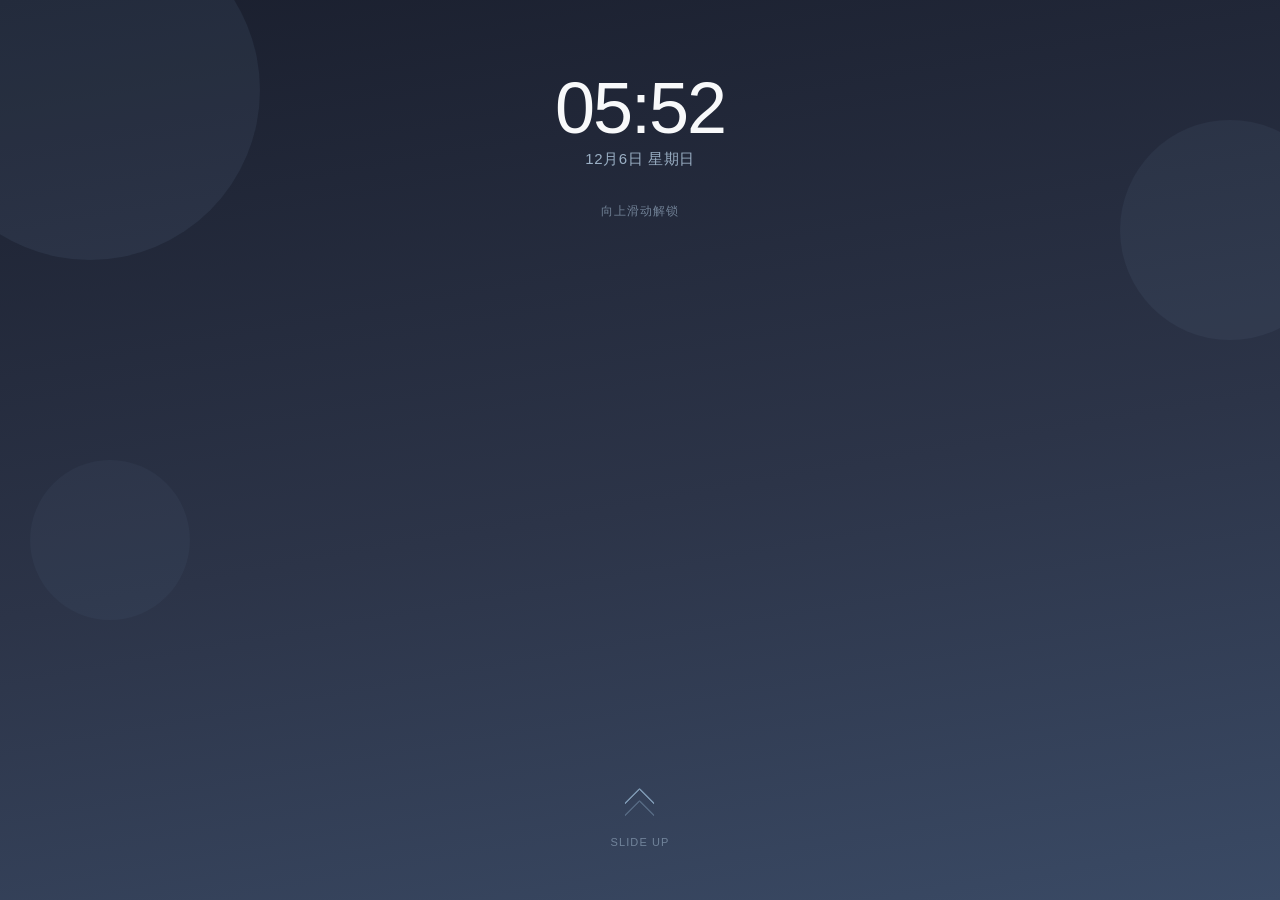
==== index.html @ fada050f "Add files via upload" ====
<!DOCTYPE html>
<html lang="zh-CN">
<head>
<meta charset="UTF-8">
<meta name="viewport" content="width=device-width, initial-scale=1.0, maximum-scale=1.0, user-scalable=no">
<title>HALO·九</title>
<link rel="stylesheet" href="style-main.css">
<link rel="stylesheet" href="style-modal.css">
<link rel="stylesheet" href="style-page2.css">
<link rel="stylesheet" href="settings.css">
<link rel="stylesheet" href="liao-base.css">
<link rel="stylesheet" href="liao-chat.css">
<link rel="stylesheet" href="liao-rolelib.css">
<link rel="stylesheet" href="liao-myhome.css">
<link rel="stylesheet" href="liao-suiyan.css">
<link rel="stylesheet" href="liao-settings.css">
<link rel="stylesheet" href="liao-special.css">
<link rel="stylesheet" href="lockscreen.css">
<link rel="stylesheet" href="worldbook.css">
<link rel="stylesheet" href="garden.css">
</head>
<body>

<!-- 片段挂载点 -->
<div id="partial-lockscreen"></div>
<div id="partial-main-ui"></div>
<div id="partial-home-modals"></div>
<div id="partial-settings-app"></div>
<div id="partial-liao-app"></div>
<div id="partial-liao-chat"></div>
<div id="partial-liao-modals"></div>
<div id="partial-worldbook"></div>
<div id="partial-garden-app"></div>   <!-- 加上这行 -->

<script>
(function () {
  const partials = [
    { id: 'partial-lockscreen',    file: 'lockscreen.html' },
    { id: 'partial-main-ui',       file: 'main-ui.html' },
    { id: 'partial-home-modals',   file: 'home-modals.html' },
    { id: 'partial-settings-app',  file: 'settings-app.html' },
    { id: 'partial-liao-app',      file: 'liao-app.html' },
    { id: 'partial-liao-chat',     file: 'liao-chat.html' },
    { id: 'partial-liao-modals',   file: 'liao-modals.html' },
    { id: 'partial-worldbook', file: 'worldbook.html' },
    { id: 'partial-garden-app', file: 'garden.html' },
  ];

  async function loadAll() {
    for (const p of partials) {
      const res  = await fetch(p.file);
      const html = await res.text();
      document.getElementById(p.id).innerHTML = html;
    }
    initScripts();
  }

  function loadScript(src) {
    return new Promise((resolve, reject) => {
      const s = document.createElement('script');
      s.src = src;
      s.onload  = resolve;
      s.onerror = reject;
      document.body.appendChild(s);
    });
  }

  async function initScripts() {
    await loadScript('app.js');
    await loadScript('settings.js');
    await loadScript('liao-core.js');
    await loadScript('liao-rolelib.js');
    await loadScript('liao-myhome.js');
    await loadScript('liao-suiyan.js');
    await loadScript('liao-chat.js');
    await loadScript('liao-special.js');
    await loadScript('liao-persona.js');
    await loadScript('liao-favorites.js');
    await loadScript('lockscreen.js');
    await loadScript('worldbook.js');
    await loadScript('garden.js');
    initPrivacySettings();
  }

  function initPrivacySettings() {
    const gotoPrivacy = document.getElementById('goto-privacy');
    if (gotoPrivacy) {
      gotoPrivacy.addEventListener('click', function () {
        document.getElementById('settings-root').style.display = 'none';
        document.getElementById('settings-privacy').style.display = 'flex';
      });
    }
    const privacyBack = document.querySelector('#settings-privacy .settings-back-btn');
    if (privacyBack) {
      privacyBack.addEventListener('click', function () {
        document.getElementById('settings-privacy').style.display = 'none';
        document.getElementById('settings-root').style.display = 'flex';
      });
    }
    const pinSaveBtn = document.getElementById('privacy-pin-save-btn');
    if (pinSaveBtn) {
      pinSaveBtn.addEventListener('click', function () {
        const msgEl   = document.getElementById('privacy-pin-msg');
        const oldVal  = document.getElementById('privacy-old-pin').value;
        const newVal  = document.getElementById('privacy-new-pin').value;
        const confVal = document.getElementById('privacy-confirm-pin').value;
        msgEl.style.color = '#e07a7a';
        if (!oldVal || !newVal || !confVal) { msgEl.textContent = '请填写全部字段'; return; }
        if (!/^\d{6}$/.test(newVal)) { msgEl.textContent = '新密码必须为6位数字'; return; }
        if (newVal !== confVal) { msgEl.textContent = '两次输入的新密码不一致'; return; }
        if (!window.LockScreen) { msgEl.textContent = '锁屏模块未加载'; return; }
        const ok = window.LockScreen.changePin(oldVal, newVal);
        if (!ok) { msgEl.textContent = '当前密码错误'; return; }
        msgEl.style.color = '#5aaa7a';
        msgEl.textContent = '密码已更新';
        document.getElementById('privacy-old-pin').value    = '';
        document.getElementById('privacy-new-pin').value    = '';
        document.getElementById('privacy-confirm-pin').value = '';
        setTimeout(() => { msgEl.textContent = ''; }, 2000);
      });
    }
  }

  loadAll().catch(err => { console.error('[Partial Loader] 加载失败：', err); });
})();
</script>
</body>
</html>
---- style-main.css ----
/* ============================================================
   CSS 变量 & 全局重置
   ============================================================ */
:root {
  --primary:    #99C8ED;
  --dark-bg:    #1a1f2e;
  --bg:         #F5F5F0;
  --bg2:        #F8F9FA;
  --light-blue: #B3D8F4;
  --mid-blue:   #7a9abf;
  --text-dark:  #2c3448;
  --text-mid:   #5a6a80;
  --text-light: #9aafc4;
  --radius-cap: 999px;
  --radius-card:18px;
  --shadow:     0 4px 18px rgba(100,140,190,0.13);
  --glass:      rgba(248,249,250,0.65);
  --status-bar-height: 22px;
}

* {
  box-sizing: border-box;
  margin: 0;
  padding: 0;
  -webkit-tap-highlight-color: transparent;
}

html, body {
  font-family: 'PingFang SC', 'Hiragino Sans GB', 'Microsoft YaHei', sans-serif;
  background: var(--bg);
  background-attachment: fixed;
  background-size: cover;
  background-position: center;
  overflow: hidden;
  height: 100dvh;
  width: 100vw;
  touch-action: pan-y;
  /* 已删除 padding-top，状态栏改为普通流布局 */
}

/* ============================================================
   顶部状态栏
   ============================================================ */
#status-bar {
  position: relative;
  width: 100%;
  height: var(--status-bar-height);
  display: flex;
  align-items: center;
  justify-content: space-between;
  padding: 0 12px;
  z-index: 200;
  pointer-events: none;
  overflow: hidden;
  flex-shrink: 0;
}

#status-time {
  font-size: 12px;
  font-weight: 600;
  color: var(--text-dark);
  letter-spacing: .03em;
  opacity: 0.70;
  line-height: 1;
}

#status-watermark {
  font-size: 9px;
  font-weight: 500;
  color: var(--text-mid);
  letter-spacing: .14em;
  opacity: 0.22;
  font-family: 'SF Mono', 'Menlo', 'Consolas', monospace;
  line-height: 1;
}

/* ============================================================
   全屏竖向容器（状态栏 + 页面内容）
   ============================================================ */
#screen-wrap {
  display: flex;
  flex-direction: column;
  width: 100vw;
  height: 100dvh;
  overflow: hidden;
}


/* ============================================================
   横滑页面容器
   ============================================================ */
#pages-wrap {
  display: flex;
  width: 200vw;
  /* 高度减去状态栏高度，保证不超出视口 */
  height: calc(100dvh - var(--status-bar-height));
  transition: transform 0.38s cubic-bezier(.4,0,.2,1);
  will-change: transform;
}

.page {
  width: 100vw;
  height: 100%;
  flex-shrink: 0;
  overflow-y: auto;
  overflow-x: hidden;
  padding-bottom: 110px;
  display: flex;
  flex-direction: column;
}

/* ============================================================
   分页指示器
   ============================================================ */
#page-dots {
  position: fixed;
  bottom: 96px;
  left: 50%;
  transform: translateX(-50%);
  display: flex;
  gap: 6px;
  z-index: 100;
  pointer-events: auto;
}

.dot {
  width: 6px;
  height: 6px;
  border-radius: 50%;
  background: var(--mid-blue);
  opacity: 0.32;
  transition: opacity .3s, width .3s;
  cursor: pointer;
}

.dot.active {
  opacity: 1;
  width: 16px;
  border-radius: var(--radius-cap);
  background: var(--primary);
}

/* ============================================================
   底部 Dock
   ============================================================ */
#dock {
  position: fixed;
  bottom: 16px;
  left: 50%;
  transform: translateX(-50%);
  width: calc(100vw - 40px);
  max-width: 380px;
  background: rgba(255,255,255,0.84);
  -webkit-backdrop-filter: blur(18px);
  backdrop-filter: blur(18px);
  border-radius: 22px;
  box-shadow: 0 4px 22px rgba(100,150,200,0.16);
  border: 1.5px solid rgba(153,200,237,0.26);
  padding: 10px 18px;
  display: flex;
  justify-content: space-around;
  align-items: center;
  z-index: 99;
}

#dock .app-item .app-icon {
  width: 40px;
  height: 40px;
  border-radius: 11px;
}

#dock .app-item .app-name {
  font-size: 9px;
}

/* ============================================================
   主屏内容布局
   ============================================================ */
#page1-inner {
  display: flex;
  flex-direction: column;
  gap: 0;
  padding: 10px 14px 0;
  flex: 1;
  margin-top: 6px;
}

#mid-row {
  display: flex;
  gap: 13px;
  align-items: flex-start;
}

#left-col {
  display: flex;
  flex-direction: column;
  gap: 0;
  flex: 1.15;
}

#right-col {
  display: flex;
  flex-direction: column;
  gap: 0;
  flex: 1;
}

/* ============================================================
   日期+倒计时胶囊（独立组件）
   ============================================================ */
#date-capsule {
  background: #fff;
  border-radius: var(--radius-card);
  box-shadow: var(--shadow);
  display: flex;
  overflow: hidden;
  min-height: 114px;
  border: 1.5px solid rgba(153,200,237,0.18);
  margin-bottom: 14px;
}

#date-left {
  flex: 1;
  background: linear-gradient(145deg,#dbeeff 0%,#edf5fb 100%);
  padding: 14px 11px;
  display: flex;
  flex-direction: column;
  justify-content: center;
}

#date-year-month {
  font-size: 9.5px;
  color: var(--mid-blue);
  letter-spacing: .04em;
  font-weight: 500;
}

#date-day {
  font-size: 36px;
  font-weight: 700;
  color: var(--dark-bg);
  line-height: 1.05;
  letter-spacing: -1px;
}

#date-lunar {
  font-size: 9px;
  color: var(--text-mid);
  margin-top: 3px;
  letter-spacing: .02em;
}

.cd-divider {
  width: 1px;
  background: rgba(153,200,237,0.22);
  margin: 10px 0;
  flex-shrink: 0;
}

#countdown-right {
  flex: 1;
  background: var(--bg);
  padding: 14px 11px;
  display: flex;
  flex-direction: column;
  justify-content: center;
  cursor: pointer;
  user-select: none;
  -webkit-user-select: none;
}

#countdown-right:active {
  background: #eaf4fc;
}

#cd-label {
  font-size: 9px;
  color: var(--text-light);
  white-space: nowrap;
  overflow: hidden;
  text-overflow: ellipsis;
  margin-bottom: 3px;
}

#cd-number {
  font-size: 32px;
  font-weight: 700;
  color: var(--primary);
  line-height: 1;
  letter-spacing: -1px;
}

#cd-unit {
  font-size: 9px;
  color: var(--text-light);
  margin-top: 3px;
}

/* ============================================================
   消息观赏组件（独立）
   ============================================================ */
#msg-widget {
  background: var(--glass);
  -webkit-backdrop-filter: blur(14px);
  backdrop-filter: blur(14px);
  border-radius: var(--radius-card);
  box-shadow: var(--shadow);
  border: 1.5px solid rgba(153,200,237,0.22);
  padding: 13px 12px 15px;
  display: flex;
  flex-direction: column;
  gap: 10px;
  min-height: 110px;
  justify-content: center;
  margin-bottom: 14px;
}

.msg-row {
  display: flex;
  align-items: flex-start;
  gap: 7px;
}

.msg-avatar {
  width: 28px;
  height: 28px;
  border-radius: 50%;
  object-fit: cover;
  flex-shrink: 0;
  background: var(--light-blue);
  cursor: pointer;
  border: 1.5px solid rgba(153,200,237,0.3);
  display: block;
}

.msg-bubbles {
  display: flex;
  flex-direction: column;
  gap: 4px;
  flex: 1;
  min-width: 0;
}

.msg-bubble {
  background: #fff;
  border-radius: 4px 12px 12px 12px;
  padding: 6px 10px;
  font-size: 11px;
  color: var(--text-dark);
  line-height: 1.5;
  display: inline-block;
  max-width: 100%;
  box-shadow: 0 1px 4px rgba(100,140,180,0.10);
  word-break: break-all;
}

/* ============================================================
   用户卡片（独立组件）
   ============================================================ */
#user-card {
  background: #fff;
  border-radius: var(--radius-card);
  box-shadow: var(--shadow);
  padding: 14px 13px 12px;
  display: flex;
  align-items: center;
  gap: 11px;
  border: 1.5px solid rgba(153,200,237,0.15);
  margin-bottom: 13px;
}

#user-avatar {
  width: 44px;
  height: 44px;
  border-radius: 50%;
  object-fit: cover;
  border: 2px solid var(--light-blue);
  cursor: pointer;
  flex-shrink: 0;
  background: #d6e8f7;
  display: block;
}

#user-sig {
  font-size: 11.5px;
  color: var(--text-mid);
  cursor: pointer;
  line-height: 1.5;
  flex: 1;
  word-break: break-all;
  min-height: 18px;
}

#user-sig:empty::before {
  content: "点击编辑签名…";
  color: var(--text-light);
  font-style: italic;
}

/* ============================================================
   App 通用样式
   ============================================================ */
.app-item {
  display: flex;
  flex-direction: column;
  align-items: center;
  gap: 5px;
  cursor: pointer;
  user-select: none;
  -webkit-user-select: none;
}

.app-icon {
  width: 46px;
  height: 46px;
  border-radius: 13px;
  object-fit: cover;
  background: var(--light-blue);
  box-shadow: 0 2px 8px rgba(100,150,200,0.13);
  display: block;
  flex-shrink: 0;
}

.app-name {
  font-size: 10px;
  color: var(--text-mid);
  text-align: center;
  line-height: 1.3;
  max-width: 54px;
  overflow: hidden;
  text-overflow: ellipsis;
  white-space: nowrap;
}

/* ---- 4个App 网格（独立组件） ---- */
#four-apps {
  border-radius: var(--radius-card);
  padding: 12px 6px 10px;
  display: grid;
  grid-template-columns: 1fr 1fr;
  gap: 12px 8px;
}

/* ---- 两个App 行（独立组件） ---- */
#two-apps {
  display: flex;
  gap: 12px;
  justify-content: center;
  margin-bottom: 13px;
}

/* ============================================================
   图片轮播（独立组件）
   ============================================================ */
#carousel-widget {
  border-radius: var(--radius-card);
  overflow: hidden;
  background: #d6e8f7;
  box-shadow: var(--shadow);
  cursor: pointer;
  position: relative;
  border: 1.5px solid rgba(153,200,237,0.18);
  min-height: 92px;
  margin-bottom: 13px;
}

#carousel-img {
  width: 100%;
  height: 100%;
  object-fit: cover;
  display: block;
  transition: opacity .5s ease;
  position: absolute;
  inset: 0;
}

#carousel-placeholder {
  position: absolute;
  inset: 0;
  display: flex;
  align-items: center;
  justify-content: center;
  flex-direction: column;
  gap: 5px;
  color: var(--mid-blue);
  font-size: 10.5px;
  text-align: center;
  pointer-events: none;
}

#carousel-placeholder .plus-icon {
  font-size: 24px;
  opacity: 0.45;
  font-weight: 200;
}

/* ============================================================
   文字条组件（独立）
   ============================================================ */
#text-bars {
  display: flex;
  flex-direction: column;
  gap: 8px;
}

.text-bar {
  position: relative;
  background: rgba(179,216,244,0.13);
  border: 1px solid rgba(153,200,237,0.28);
  border-radius: var(--radius-cap);
  padding: 7px 14px;
  cursor: pointer;
  min-height: 30px;
  display: flex;
  align-items: center;
  transition: background .18s, border-color .18s;
  -webkit-backdrop-filter: blur(6px);
  backdrop-filter: blur(6px);
}

.text-bar:active {
  background: rgba(153,200,237,0.22);
}

.text-bar-offset {
  margin-left: 10px;
  margin-right: -10px;
}

.text-bar-content {
  font-size: 11px;
  color: rgba(44,52,72,0.72);
  letter-spacing: 0.03em;
  white-space: nowrap;
  overflow: hidden;
  text-overflow: ellipsis;
  max-width: 100%;
  line-height: 1.4;
  font-style: italic;
}

.text-bar-placeholder {
  font-size: 10.5px;
  color: rgba(122,154,191,0.55);
  font-style: italic;
  letter-spacing: 0.02em;
  pointer-events: none;
  position: absolute;
  left: 14px;
}
---- style-modal.css ----
/* ============================================================
   弹窗遮罩
   ============================================================ */
.modal-mask {
  position: fixed;
  inset: 0;
  background: rgba(26,31,46,0.36);
  -webkit-backdrop-filter: blur(4px);
  backdrop-filter: blur(4px);
  z-index: 300;
  display: none;
  align-items: flex-end;
  justify-content: center;
}

.modal-mask.show {
  display: flex;
}

/* 在设置层（z-index:400）内使用的弹窗，需高于设置层 */
#wallpaper-url-modal,
#icon-replace-modal {
  z-index: 500;
}

/* ============================================================
   弹窗主体
   ============================================================ */
.modal-box {
  background: #fff;
  border-radius: 22px 22px 0 0;
  width: 100%;
  max-width: 480px;
  padding: 24px 20px 48px;
  max-height: 82dvh;
  overflow-y: auto;
  -webkit-overflow-scrolling: touch;
}

.modal-title {
  font-size: 15px;
  font-weight: 600;
  color: var(--dark-bg);
  margin-bottom: 16px;
}

.modal-hint {
  font-size: 11px;
  color: var(--text-light);
  margin-bottom: 9px;
}

/* ============================================================
   弹窗表单元素
   ============================================================ */
.modal-input {
  width: 100%;
  border: 1.5px solid var(--light-blue);
  border-radius: 11px;
  padding: 9px 12px;
  font-size: 13px;
  color: var(--text-dark);
  background: var(--bg2);
  outline: none;
  resize: vertical;
  font-family: inherit;
  margin-bottom: 10px;
  transition: border-color .2s;
  -webkit-appearance: none;
  appearance: none;
}

.modal-input:focus {
  border-color: var(--primary);
}

/* ============================================================
   弹窗按钮
   ============================================================ */
.modal-btn {
  background: var(--primary);
  color: #fff;
  border: none;
  border-radius: var(--radius-cap);
  padding: 10px 26px;
  font-size: 13px;
  cursor: pointer;
  font-family: inherit;
  font-weight: 500;
  transition: opacity .18s;
  -webkit-appearance: none;
}

.modal-btn:active {
  opacity: 0.76;
}

.modal-btn-ghost {
  background: var(--bg2);
  color: var(--text-mid);
  border: 1.5px solid var(--light-blue);
  border-radius: var(--radius-cap);
  padding: 9px 18px;
  font-size: 13px;
  cursor: pointer;
  font-family: inherit;
  -webkit-appearance: none;
}

.btn-row {
  display: flex;
  align-items: center;
  flex-wrap: wrap;
  gap: 8px;
  margin-top: 8px;
}

/* ============================================================
   倒计时条目
   ============================================================ */
.cd-item {
  display: flex;
  align-items: center;
  gap: 10px;
  background: var(--bg2);
  border-radius: 11px;
  padding: 11px 13px;
  margin-bottom: 9px;
}

.cd-item-info {
  flex: 1;
}

.cd-item-title {
  font-weight: 600;
  font-size: 12.5px;
  color: var(--text-dark);
}

.cd-item-sub {
  color: var(--text-light);
  font-size: 10.5px;
  margin-top: 2px;
}

.cd-del-btn {
  background: #ffe0e0;
  color: #e05c5c;
  border: none;
  border-radius: 8px;
  padding: 4px 10px;
  font-size: 10.5px;
  cursor: pointer;
  font-family: inherit;
}

.add-cd-section {
  background: var(--bg2);
  border-radius: 13px;
  padding: 14px 13px 12px;
  margin-top: 8px;
}

.add-cd-title {
  font-size: 12px;
  font-weight: 600;
  color: var(--text-dark);
  margin-bottom: 8px;
}

.add-cd-section label {
  font-size: 11px;
  color: var(--text-mid);
  display: block;
  margin-bottom: 4px;
  margin-top: 9px;
}

.add-cd-section label:first-of-type {
  margin-top: 0;
}

/* ============================================================
   编辑 Tab
   ============================================================ */
.edit-tab-row {
  display: flex;
  gap: 7px;
  margin-bottom: 14px;
}

.edit-tab {
  flex: 1;
  background: var(--bg2);
  border-radius: 9px;
  padding: 7px 0;
  font-size: 12px;
  color: var(--text-mid);
  border: 1.5px solid transparent;
  cursor: pointer;
  font-family: inherit;
  transition: all .18s;
  text-align: center;
  -webkit-appearance: none;
}

.edit-tab.active {
  background: var(--primary);
  color: #fff;
  border-color: var(--primary);
}
---- style-page2.css ----
/* ============================================================
   第二页 — 韩系偶像风 v3
   只影响 #page2-inner 及其子元素
   ============================================================ */

#page2-inner {
  display: flex;
  flex-direction: column;
  padding: 14px 14px 0;
  gap: 0;
  min-height: 100%;
}

/* ---- section 通用间距（紧凑一点） ---- */
.p2-section {
  margin-bottom: 16px;
}

/* ============================================================
   模块一：用户主页卡
   ============================================================ */
.p2-section-uc {
  display: flex;
  justify-content: center;
}

.p2-user-card {
  position: relative;
  width: 72%;
  aspect-ratio: 5 / 4;
  border-radius: 20px;
  overflow: hidden;
  background: linear-gradient(145deg, #c8e4f8 0%, #dbeeff 55%, #eef6ff 100%);
  box-shadow: 0 8px 32px rgba(80,140,200,0.22), 0 2px 8px rgba(80,140,200,0.10);
  border: 1.5px solid rgba(153,200,237,0.30);
  cursor: pointer;
}

/* 背景图层 z-index:0 */
.p2-uc-bg {
  position: absolute;
  inset: 0;
  z-index: 0;
  background-size: cover;
  background-position: center;
  background-repeat: no-repeat;
  transition: opacity 0.4s;
}

/* 白色渐变蒙版 z-index:1，只压背景 */
.p2-uc-gradient {
  position: absolute;
  left: 0;
  right: 0;
  bottom: 0;
  height: 65%;
  z-index: 1;
  pointer-events: none;
  background: linear-gradient(
    to top,
    rgba(240,248,255,0.97) 0%,
    rgba(235,245,255,0.88) 30%,
    rgba(230,242,255,0.55) 60%,
    rgba(255,255,255,0.00) 100%
  );
}

/* 头像容器 z-index:3，在渐变上层，点击换头像 */
.p2-uc-avatar-wrap {
  position: absolute;
  top: 50%;
  left: 50%;
  transform: translate(-50%, -80%);
  z-index: 3;
  cursor: pointer;
}

.p2-uc-avatar {
  width: 52px;
  height: 52px;
  border-radius: 50%;
  object-fit: cover;
  border: 3px solid #fff;
  box-shadow: 0 3px 14px rgba(80,130,190,0.28);
  display: block;
  background: #d6e8f7;
}

/* 用户信息区 z-index:3 */
.p2-uc-info {
  position: absolute;
  left: 0;
  right: 0;
  bottom: 0;
  z-index: 3;
  padding: 0 0 12px;
  display: flex;
  flex-direction: column;
  align-items: center;
  gap: 3px;
  pointer-events: none;
}

/* 信息区内元素恢复可点击 */
.p2-uc-info * {
  pointer-events: auto;
}

/* 用户名 */
.p2-uc-name {
  font-size: 13px;
  font-weight: 700;
  color: #2c3448;
  letter-spacing: 0.03em;
  cursor: pointer;
  line-height: 1.3;
  text-align: center;
  padding: 2px 8px;
  border-radius: 6px;
  transition: background 0.15s;
}
.p2-uc-name:active {
  background: rgba(153,200,237,0.18);
}
/* 未填写时占位色 */
.p2-uc-name.p2-placeholder {
  color: #9aafc4;
  font-weight: 400;
  font-size: 11px;
}

/* 账户码 */
.p2-uc-uid {
  font-size: 10px;
  color: #8aa0b8;
  letter-spacing: 0.04em;
  cursor: pointer;
  text-align: center;
  padding: 1px 8px;
  border-radius: 6px;
  transition: background 0.15s;
  font-weight: 400;
}
.p2-uc-uid:active {
  background: rgba(153,200,237,0.18);
}
.p2-uc-uid.p2-placeholder {
  color: #b0c4d8;
}

/* 粉丝/获赞行 */
.p2-uc-stats {
  display: flex;
  align-items: center;
  gap: 0;
  margin-top: 2px;
}

.p2-uc-stat {
  display: flex;
  flex-direction: column;
  align-items: center;
  gap: 1px;
  padding: 3px 14px;
  cursor: pointer;
  border-radius: 8px;
  transition: background 0.15s;
}
.p2-uc-stat:active {
  background: rgba(153,200,237,0.18);
}

.p2-uc-stat-num {
  font-size: 13px;
  font-weight: 700;
  color: #2c3448;
  line-height: 1;
  letter-spacing: -0.02em;
}
.p2-uc-stat-num.p2-placeholder {
  color: #9aafc4;
  font-size: 11px;
  font-weight: 400;
}

.p2-uc-stat-label {
  font-size: 9px;
  color: #8aa0b8;
  font-weight: 400;
  letter-spacing: 0.03em;
}

/* 分隔线 */
.p2-uc-stat-divider {
  width: 1px;
  height: 20px;
  background: rgba(153,200,237,0.35);
  flex-shrink: 0;
}


/* ============================================================
   模块二：小卡横排（整体放大，与上下模块不相碰）
   ============================================================ */
.p2-section-cards {
  margin-bottom: 18px;
  margin-top: 2px;
}

.p2-cards-scroll {
  width: 100%;
  overflow-x: auto;
  -webkit-overflow-scrolling: touch;
  padding: 14px 6px 18px;
  scrollbar-width: none;
}
.p2-cards-scroll::-webkit-scrollbar { display: none; }

.p2-cards-widget {
  display: flex;
  flex-direction: row;
  align-items: center;
  justify-content: center;
  width: max-content;
  min-width: 100%;
  padding: 6px 14px;
  gap: 0;
}

/* 小卡尺寸放大：宽约23vw，最大88px */
.p2-card-item {
  position: relative;
  width: calc(23vw - 2px);
  max-width: 88px;
  aspect-ratio: 55 / 85;
  border-radius: 9px;
  overflow: hidden;
  background: #ddeef8;
  border: 1.5px solid rgba(153,200,237,0.32);
  box-shadow: 0 5px 16px rgba(80,130,190,0.18);
  cursor: pointer;
  display: flex;
  align-items: center;
  justify-content: center;
  flex-shrink: 0;
  transition: box-shadow 0.2s, transform 0.15s;
}

/* 四张小卡角度偏移，自然层叠 */
.p2-card-item:nth-child(1) {
  transform: rotate(-4deg) translateY(5px);
  z-index: 1;
  margin-right: -8px;
}
.p2-card-item:nth-child(2) {
  transform: rotate(5deg) translateY(-4px);
  z-index: 2;
  margin-right: -8px;
}
.p2-card-item:nth-child(3) {
  transform: rotate(-3.5deg) translateY(6px);
  z-index: 3;
  margin-right: -8px;
}
.p2-card-item:nth-child(4) {
  transform: rotate(4.5deg) translateY(-3px);
  z-index: 4;
}

.p2-card-item:active {
  box-shadow: 0 8px 24px rgba(80,130,190,0.32);
  z-index: 10;
  transform: scale(1.06) rotate(0deg) !important;
}

.p2-card-img {
  width: 100%;
  height: 100%;
  object-fit: cover;
  display: block;
  position: absolute;
  inset: 0;
}

/* src 空时隐藏 */
.p2-card-img[src=""],
.p2-card-img:not([src]) {
  display: none;
}

/* 空白占位（无加号，淡色背景即可） */
.p2-card-empty {
  width: 100%;
  height: 100%;
  position: absolute;
  inset: 0;
  background: linear-gradient(160deg, #ddeef8 0%, #c8e0f0 100%);
  z-index: 0;
}

/* 有图时隐藏空白占位 */
.p2-card-item:has(.p2-card-img[src]:not([src=""])) .p2-card-empty {
  display: none;
}

/* ============================================================
   模块三：专辑 + App
   ============================================================ */
.p2-bottom-row {
  display: flex;
  gap: 10px;
  align-items: center;
  /* 专辑左边框对齐第二模块最左边，整体不靠右不靠左 */
  justify-content: flex-start;
  padding-left: 6px;   /* 与 p2-cards-scroll padding-left 的 6px 对齐 */
}

/* 专辑外层（overflow visible 让CD溢出） */
.p2-album-outer {
  position: relative;
  flex-shrink: 0;
  /* 专辑100px宽，CD右1/3=26px溢出，总占126px */
  width: 126px;
  height: 100px;
  /* 向右偏移，使专辑中心落在卡片1-2重叠区正下方
     卡片1-2重叠区大约在距离左边 (卡片1宽 + 卡片2宽*0.5 - 重叠量) 处
     实测约在页面左侧 23vw 附近，这里用 margin-left 微调 */
  margin-left: calc(23vw - 56px);
  /* 限制：专辑左边不超过第二模块左边框（padding-left=6px之后起算0） */
  /* max 保证 margin-left 不为负 */
}

/* 专辑主体（100x100） */
.p2-album-widget {
  position: absolute;
  top: 0;
  left: 0;
  width: 100px;
  height: 100px;
  border-radius: 14px;
  overflow: hidden;
  background: linear-gradient(145deg, #1a1f2e 0%, #2c3a54 100%);
  box-shadow:
    0 4px 16px rgba(40,60,100,0.30),
    inset 0 0 0 1px rgba(153,200,237,0.14),
    3px 0 0 0 rgba(153,200,237,0.28);
  border: 1.5px solid rgba(153,200,237,0.18);
  z-index: 1;
  cursor: pointer;
}

.p2-album-bg {
  position: absolute;
  inset: 0;
  background-size: cover;
  background-position: center;
  background-repeat: no-repeat;
  z-index: 0;
  opacity: 0.60;
  transition: opacity 0.4s;
  pointer-events: none;
}

.p2-album-border {
  position: absolute;
  top: 8px;
  bottom: 8px;
  right: 0;
  width: 3px;
  background: linear-gradient(
    to bottom,
    transparent 0%,
    rgba(153,200,237,0.50) 28%,
    rgba(153,200,237,0.85) 50%,
    rgba(153,200,237,0.50) 72%,
    transparent 100%
  );
  z-index: 2;
  border-radius: 999px;
  pointer-events: none;
}

/* CD 定位：左2/3压专辑，右1/3伸出 */
.p2-cd-wrap {
  position: absolute;
  top: 11px;
  left: 48px;
  z-index: 3;
  width: 78px;
  height: 78px;
}

.p2-cd {
  position: relative;
  width: 78px;
  height: 78px;
  border-radius: 50%;
  animation: p2-cd-spin 9s linear infinite;
  cursor: pointer;
}

@keyframes p2-cd-spin {
  from { transform: rotate(0deg); }
  to   { transform: rotate(360deg); }
}

.p2-cd-ring {
  position: absolute;
  border-radius: 50%;
  top: 50%;
  left: 50%;
  transform: translate(-50%, -50%);
}

.p2-cd-r1 {
  width: 78px;
  height: 78px;
  background: conic-gradient(
    #c8d8e8 0deg, #f0f6fc 35deg, #a8c0d8 75deg,
    #e0eef8 115deg, #b8cce0 155deg, #f2f8fe 195deg,
    #9ab4cc 235deg, #d8eaf8 275deg, #b0c8de 315deg,
    #c8d8e8 360deg
  );
  box-shadow:
    0 0 0 1px rgba(153,200,237,0.40),
    0 2px 10px rgba(60,100,160,0.35),
    inset 0 0 6px rgba(255,255,255,0.18);
  pointer-events: none;
}

.p2-cd-r2 {
  width: 58px;
  height: 58px;
  background: conic-gradient(
    #1a2438 0deg, #2e4060 50deg, #182030 100deg,
    #243248 150deg, #1c2840 200deg, #304462 250deg,
    #1a2438 300deg, #263a52 350deg, #1a2438 360deg
  );
  box-shadow: inset 0 0 6px rgba(255,255,255,0.06);
}

.p2-cd-r3 {
  width: 40px;
  height: 40px;
  background: conic-gradient(
    #b8cce0 0deg, #d8eaf8 55deg, #99C8ED 110deg,
    #c4d8ec 165deg, #b0c8e0 220deg, #daeaf8 275deg,
    #b8cce0 360deg
  );
  box-shadow: 0 0 8px rgba(153,200,237,0.45);
  cursor: pointer;
}

.p2-cd-r4 {
  width: 24px;
  height: 24px;
  background: conic-gradient(
    #1e2c42 0deg, #2e4060 80deg,
    #1a2438 160deg, #263a52 240deg, #1e2c42 360deg
  );
  cursor: pointer;
}

.p2-cd-hole {
  position: absolute;
  width: 8px;
  height: 8px;
  border-radius: 50%;
  background: radial-gradient(circle, #f5f5f0 0%, #e0e0d8 100%);
  top: 50%;
  left: 50%;
  transform: translate(-50%, -50%);
  z-index: 5;
  box-shadow: 0 0 3px rgba(0,0,0,0.28), inset 0 1px 2px rgba(255,255,255,0.55);
  pointer-events: none;
}

/* App 网格：学习主页 four-apps 间距风格，紧凑不松散 */
.p2-apps-grid {
  flex: 1;
  display: grid;
  grid-template-columns: 1fr 1fr;
  gap: 12px 8px;
  justify-items: center;
  align-items: start;
  padding: 0 4px;
}


/* ============================================================
   共用图片更换弹窗
   ============================================================ */
.p2-img-modal-mask {
  position: fixed;
  inset: 0;
  z-index: 700;
  background: rgba(0,0,0,0.42);
  display: flex;
  align-items: center;
  justify-content: center;
  padding: 20px;
}

.p2-img-modal-box {
  background: #fff;
  border-radius: 18px;
  padding: 22px 20px 18px;
  width: 100%;
  max-width: 320px;
  box-shadow: 0 8px 36px rgba(80,120,180,0.18);
  display: flex;
  flex-direction: column;
  gap: 10px;
}

.p2-img-modal-title {
  font-size: 15px;
  font-weight: 700;
  color: #2c3448;
  margin-bottom: 2px;
}

.p2-img-modal-input {
  border: 1.5px solid rgba(153,200,237,0.40);
  border-radius: 10px;
  padding: 8px 11px;
  font-size: 13px;
  color: #2c3448;
  background: #f5f8fc;
  outline: none;
  font-family: inherit;
  width: 100%;
}
.p2-img-modal-input:focus {
  border-color: #99C8ED;
  background: #fff;
}

.p2-img-modal-or {
  text-align: center;
  font-size: 11px;
  color: #9aafc4;
}

.p2-img-modal-file-btn {
  display: flex;
  align-items: center;
  justify-content: center;
  border: 1.5px dashed rgba(153,200,237,0.50);
  border-radius: 10px;
  padding: 9px;
  font-size: 13px;
  color: #7a9abf;
  cursor: pointer;
  text-align: center;
  transition: background 0.18s;
}
.p2-img-modal-file-btn:active { background: rgba(153,200,237,0.10); }

.p2-img-modal-actions {
  display: flex;
  gap: 10px;
  margin-top: 4px;
  justify-content: flex-end;
}

.p2-img-modal-cancel {
  background: none;
  border: 1.5px solid rgba(153,200,237,0.40);
  border-radius: 10px;
  color: #5a6a80;
  font-size: 13px;
  padding: 7px 16px;
  cursor: pointer;
  font-family: inherit;
}

.p2-img-modal-confirm {
  background: #99C8ED;
  border: none;
  border-radius: 10px;
  color: #fff;
  font-size: 13px;
  font-weight: 600;
  padding: 7px 18px;
  cursor: pointer;
  font-family: inherit;
}
.p2-img-modal-confirm:active { opacity: 0.82; }
---- settings.css ----
/* ============================================================
   settings.css — 设置 App 专属样式
   ============================================================ */

/* ---- 设置层覆盖容器（全屏覆盖） ---- */
.settings-layer {
  position: fixed;
  inset: 0;
  z-index: 400;
  background: var(--bg, #F5F5F0);
  flex-direction: column;
  overflow: hidden;
}

/* ---- 顶部导航栏 ---- */
.settings-topbar {
  display: flex;
  align-items: center;
  height: 52px;
  padding: 0 16px;
  background: rgba(255,255,255,0.92);
  -webkit-backdrop-filter: blur(14px);
  backdrop-filter: blur(14px);
  border-bottom: 1px solid rgba(153,200,237,0.22);
  flex-shrink: 0;
  position: relative;
}

.settings-topbar-title {
  position: absolute;
  left: 50%;
  transform: translateX(-50%);
  font-size: 15px;
  font-weight: 600;
  color: var(--text-dark, #2c3448);
  letter-spacing: .02em;
}

.settings-back-btn {
  background: none;
  border: none;
  font-size: 20px;
  color: var(--primary, #99C8ED);
  cursor: pointer;
  padding: 6px 8px 6px 0;
  line-height: 1;
  font-family: inherit;
  -webkit-appearance: none;
  z-index: 1;
}

/* ---- 设置主列表 ---- */
.settings-list {
  flex: 1;
  overflow-y: auto;
  padding: 20px 16px 40px;
  display: flex;
  flex-direction: column;
  gap: 12px;
}

.settings-item {
  background: #fff;
  border-radius: 16px;
  padding: 16px 14px;
  display: flex;
  align-items: center;
  justify-content: space-between;
  box-shadow: 0 2px 12px rgba(100,140,190,0.09);
  border: 1.5px solid rgba(153,200,237,0.15);
  cursor: pointer;
  transition: background .15s;
  margin-bottom: 4px;
}

.settings-item:active {
  background: #eaf4fc;
}

.settings-item-left {
  display: flex;
  align-items: center;
  gap: 12px;
}

.settings-item-icon {
  font-size: 22px;
  width: 36px;
  text-align: center;
  flex-shrink: 0;
}

.settings-item-title {
  font-size: 14px;
  font-weight: 600;
  color: var(--text-dark, #2c3448);
  margin-bottom: 3px;
}

.settings-item-sub {
  font-size: 11px;
  color: var(--text-light, #9aafc4);
}

.settings-item-arrow {
  font-size: 18px;
  color: var(--text-light, #9aafc4);
}

/* ---- 设置内页滚动区 ---- */
.settings-scroll {
  flex: 1;
  overflow-y: auto;
  padding: 20px 16px 50px;
  -webkit-overflow-scrolling: touch;
  display: flex;
  flex-direction: column;
  gap: 0;
}

/* ---- 分组标题 ---- */
.settings-section-title {
  font-size: 11.5px;
  font-weight: 600;
  color: var(--text-light, #9aafc4);
  letter-spacing: .07em;
  text-transform: uppercase;
  margin-top: 20px;
  margin-bottom: 10px;
  padding-left: 4px;
}

.settings-section-title:first-child {
  margin-top: 4px;
}

/* ---- 卡片 ---- */
.settings-card {
  background: #fff;
  border-radius: 16px;
  padding: 18px 16px;
  box-shadow: 0 2px 14px rgba(100,140,190,0.09);
  border: 1.5px solid rgba(153,200,237,0.15);
  margin-bottom: 6px;
}

/* ---- 表单元素 ---- */
.settings-label {
  display: block;
  font-size: 11.5px;
  color: var(--text-mid, #5a6a80);
  margin-bottom: 6px;
  margin-top: 14px;
}

.settings-label:first-child {
  margin-top: 0;
}

.settings-input {
  width: 100%;
  border: 1.5px solid var(--light-blue, #B3D8F4);
  border-radius: 10px;
  padding: 10px 12px;
  font-size: 13px;
  color: var(--text-dark, #2c3448);
  background: var(--bg2, #F8F9FA);
  outline: none;
  font-family: inherit;
  -webkit-appearance: none;
  appearance: none;
  transition: border-color .2s;
  box-sizing: border-box;
}

.settings-input:focus {
  border-color: var(--primary, #99C8ED);
}

/* ---- 按钮行 ---- */
.settings-row-btns {
  display: flex;
  gap: 8px;
  flex-wrap: wrap;
  margin-top: 14px;
}

.settings-btn-primary {
  background: var(--primary, #99C8ED);
  color: #fff;
  border: none;
  border-radius: 999px;
  padding: 10px 20px;
  font-size: 13px;
  cursor: pointer;
  font-family: inherit;
  font-weight: 500;
  -webkit-appearance: none;
  transition: opacity .18s;
  white-space: nowrap;
}

.settings-btn-primary:active {
  opacity: 0.76;
}

.settings-btn-ghost {
  background: var(--bg2, #F8F9FA);
  color: var(--text-mid, #5a6a80);
  border: 1.5px solid var(--light-blue, #B3D8F4);
  border-radius: 999px;
  padding: 9px 18px;
  font-size: 13px;
  cursor: pointer;
  font-family: inherit;
  -webkit-appearance: none;
  white-space: nowrap;
}

.settings-btn-danger {
  background: #fff0f0;
  color: #e05c5c;
  border: 1.5px solid #f5c0c0;
  border-radius: 999px;
  padding: 9px 18px;
  font-size: 13px;
  cursor: pointer;
  font-family: inherit;
  -webkit-appearance: none;
  white-space: nowrap;
}

/* ---- 描述文字 ---- */
.settings-desc {
  font-size: 12px;
  color: var(--text-light, #9aafc4);
  line-height: 1.6;
}

/* ---- API 状态文字 ---- */
.api-status-text {
  font-size: 12px;
  color: var(--text-mid, #5a6a80);
  margin-top: 8px;
  min-height: 18px;
}

.api-status-text.success {
  color: #4caf84;
}

.api-status-text.error {
  color: #e05c5c;
}

/* ---- API 存档条目 ---- */
.api-archive-item {
  display: flex;
  align-items: center;
  gap: 10px;
  background: var(--bg2, #F8F9FA);
  border-radius: 11px;
  padding: 12px 12px;
  margin-bottom: 8px;
  cursor: pointer;
  transition: background .15s;
}

.api-archive-item:last-child {
  margin-bottom: 0;
}

.api-archive-item:active {
  background: #eaf4fc;
}

.api-archive-info {
  flex: 1;
  min-width: 0;
}

.api-archive-name {
  font-size: 13px;
  font-weight: 600;
  color: var(--text-dark, #2c3448);
  margin-bottom: 3px;
}

.api-archive-url {
  font-size: 10.5px;
  color: var(--text-light, #9aafc4);
  white-space: nowrap;
  overflow: hidden;
  text-overflow: ellipsis;
}

.api-archive-del {
  background: #ffe0e0;
  color: #e05c5c;
  border: none;
  border-radius: 8px;
  padding: 5px 11px;
  font-size: 11px;
  cursor: pointer;
  font-family: inherit;
  flex-shrink: 0;
}

/* ---- 壁纸预览 ---- */
.theme-wallpaper-preview {
  width: 100%;
  height: 90px;
  border-radius: 12px;
  background: var(--bg2, #F8F9FA);
  border: 1.5px dashed var(--light-blue, #B3D8F4);
  background-size: cover;
  background-position: center;
}

/* ---- 图标替换列表 ---- */
.icon-replace-row {
  display: flex;
  align-items: center;
  gap: 12px;
  padding: 12px 0;
  border-bottom: 1px solid rgba(153,200,237,0.14);
  cursor: pointer;
  transition: background .15s;
}

.icon-replace-row:last-child {
  border-bottom: none;
  padding-bottom: 0;
}

.icon-replace-row:first-child {
  padding-top: 0;
}

.icon-replace-row:active {
  opacity: 0.7;
}

.icon-replace-preview {
  width: 40px;
  height: 40px;
  border-radius: 10px;
  object-fit: cover;
  background: var(--light-blue, #B3D8F4);
  flex-shrink: 0;
}

.icon-replace-name {
  flex: 1;
  font-size: 13px;
  color: var(--text-dark, #2c3448);
  font-weight: 500;
}

.icon-replace-hint {
  font-size: 11px;
  color: var(--text-light, #9aafc4);
}

/* ---- 配色字段 ---- */
.color-field-row {
  display: flex;
  align-items: center;
  gap: 10px;
  padding: 10px 0;
  border-bottom: 1px solid rgba(153,200,237,0.12);
}

.color-field-row:last-child {
  border-bottom: none;
}

.color-field-label {
  flex: 1;
  font-size: 12.5px;
  color: var(--text-mid, #5a6a80);
}

.color-field-input {
  width: 36px;
  height: 30px;
  border-radius: 8px;
  border: 1.5px solid var(--light-blue, #B3D8F4);
  padding: 2px;
  cursor: pointer;
  background: none;
  -webkit-appearance: none;
  flex-shrink: 0;
}

.color-field-hex {
  width: 80px;
  border: 1.5px solid var(--light-blue, #B3D8F4);
  border-radius: 8px;
  padding: 5px 8px;
  font-size: 12px;
  color: var(--text-dark, #2c3448);
  background: var(--bg2, #F8F9FA);
  outline: none;
  font-family: 'SF Mono', 'Menlo', monospace;
  -webkit-appearance: none;
  flex-shrink: 0;
}
---- liao-base.css ----
/* ============================================================
   liao-base.css — 基本布局 / 顶栏 / 面板容器 / 弹窗通用
   ============================================================ */

#liao-app {
  position: fixed;
  inset: 0;
  z-index: 450;
  background: var(--bg, #F5F5F0);
  display: none;
  flex-direction: column;
  overflow: hidden;
}

#liao-app.show {
  display: flex;
}

/* ---- 顶部标签栏 ---- */
.liao-topbar {
  display: flex;
  align-items: center;
  height: 50px;
  background: rgba(255,255,255,0.94);
  -webkit-backdrop-filter: blur(16px);
  backdrop-filter: blur(16px);
  border-bottom: 1px solid rgba(153,200,237,0.22);
  flex-shrink: 0;
  padding: 0 4px;
  gap: 2px;
}

.liao-tab-btn {
  flex: 1;
  height: 40px;
  background: none;
  border: none;
  border-radius: 12px;
  font-size: 13px;
  font-weight: 500;
  color: var(--text-light, #9aafc4);
  cursor: pointer;
  font-family: inherit;
  transition: background .18s, color .18s;
  display: flex;
  align-items: center;
  justify-content: center;
  gap: 4px;
  white-space: nowrap;
  -webkit-appearance: none;
  letter-spacing: .01em;
}

.liao-tab-btn.active {
  background: rgba(153,200,237,0.18);
  color: var(--text-dark, #2c3448);
  font-weight: 700;
}

.liao-tab-btn .tab-icon {
  font-size: 15px;
  line-height: 1;
}

/* ---- 主内容区 ---- */
.liao-main {
  flex: 1;
  overflow: hidden;
  position: relative;
}

.liao-panel {
  position: absolute;
  inset: 0;
  overflow-y: auto;
  -webkit-overflow-scrolling: touch;
  display: none;
  flex-direction: column;
}

.liao-panel.active {
  display: flex;
}

/* ---- 弹窗通用 ---- */
#liao-new-role-modal,
#liao-new-group-modal,
#liao-import-modal,
#liao-post-modal,
#liao-comment-modal {
  position: fixed;
  inset: 0;
  z-index: 520;
  background: rgba(26,31,46,0.38);
  -webkit-backdrop-filter: blur(4px);
  backdrop-filter: blur(4px);
  display: none;
  align-items: flex-end;
  justify-content: center;
}

#liao-new-role-modal.show,
#liao-new-group-modal.show,
#liao-import-modal.show,
#liao-post-modal.show,
#liao-comment-modal.show {
  display: flex;
}

.liao-modal-box {
  background: #fff;
  border-radius: 22px 22px 0 0;
  width: 100%;
  max-width: 480px;
  padding: 22px 18px 40px;
  max-height: 88dvh;
  overflow-y: auto;
  -webkit-overflow-scrolling: touch;
}

.liao-modal-title {
  font-size: 15px;
  font-weight: 700;
  color: var(--text-dark, #2c3448);
  margin-bottom: 16px;
}

.liao-modal-label {
  display: block;
  font-size: 11.5px;
  color: var(--text-mid, #5a6a80);
  margin-bottom: 5px;
  margin-top: 12px;
}

.liao-modal-label:first-of-type {
  margin-top: 0;
}

.liao-modal-input {
  width: 100%;
  border: 1.5px solid var(--light-blue, #B3D8F4);
  border-radius: 11px;
  padding: 9px 12px;
  font-size: 13px;
  color: var(--text-dark, #2c3448);
  background: var(--bg2, #F8F9FA);
  outline: none;
  font-family: inherit;
  -webkit-appearance: none;
  transition: border-color .2s;
  box-sizing: border-box;
}

.liao-modal-input:focus {
  border-color: var(--primary, #99C8ED);
}

.liao-modal-textarea {
  width: 100%;
  border: 1.5px solid var(--light-blue, #B3D8F4);
  border-radius: 11px;
  padding: 9px 12px;
  font-size: 13px;
  color: var(--text-dark, #2c3448);
  background: var(--bg2, #F8F9FA);
  outline: none;
  font-family: inherit;
  resize: vertical;
  min-height: 80px;
  -webkit-appearance: none;
  transition: border-color .2s;
  box-sizing: border-box;
}

.liao-modal-textarea:focus {
  border-color: var(--primary, #99C8ED);
}

.liao-avatar-preview-row {
  display: flex;
  align-items: center;
  gap: 12px;
  margin-top: 10px;
  margin-bottom: 4px;
}

.liao-avatar-preview {
  width: 52px;
  height: 52px;
  border-radius: 50%;
  object-fit: cover;
  background: var(--light-blue, #B3D8F4);
  border: 2px solid rgba(153,200,237,0.35);
  flex-shrink: 0;
  display: block;
}

.liao-avatar-upload-btns {
  display: flex;
  flex-direction: column;
  gap: 6px;
  flex: 1;
}

.liao-avatar-btn {
  background: var(--bg2, #F8F9FA);
  border: 1.5px solid var(--light-blue, #B3D8F4);
  border-radius: 999px;
  padding: 6px 14px;
  font-size: 11.5px;
  color: var(--text-mid, #5a6a80);
  cursor: pointer;
  font-family: inherit;
  -webkit-appearance: none;
  text-align: center;
}

.liao-avatar-btn:active {
  background: rgba(153,200,237,0.18);
}

.liao-modal-btns {
  display: flex;
  gap: 10px;
  margin-top: 18px;
}

.liao-btn-primary {
  flex: 1;
  background: var(--primary, #99C8ED);
  color: #fff;
  border: none;
  border-radius: 999px;
  padding: 11px 0;
  font-size: 14px;
  font-weight: 600;
  cursor: pointer;
  font-family: inherit;
  -webkit-appearance: none;
  transition: opacity .18s;
}

.liao-btn-primary:active {
  opacity: 0.76;
}

.liao-btn-ghost {
  flex: 1;
  background: var(--bg2, #F8F9FA);
  color: var(--text-mid, #5a6a80);
  border: 1.5px solid var(--light-blue, #B3D8F4);
  border-radius: 999px;
  padding: 10px 0;
  font-size: 14px;
  cursor: pointer;
  font-family: inherit;
  -webkit-appearance: none;
}

.liao-comment-list {
  max-height: 180px;
  overflow-y: auto;
  margin-bottom: 10px;
  display: flex;
  flex-direction: column;
  gap: 6px;
}

.liao-comment-row {
  font-size: 12.5px;
  color: var(--text-dark, #2c3448);
  background: var(--bg2, #F8F9FA);
  border-radius: 9px;
  padding: 7px 10px;
  line-height: 1.5;
}

.liao-comment-row .comment-name {
  font-weight: 600;
  color: var(--primary, #99C8ED);
  margin-right: 5px;
}
---- liao-chat.css ----
/* ============================================================
   liao-chat.css — 聊天列表 / 聊天界面 / 气泡 / 输入栏 / 打字指示
   ============================================================ */

/* ---- 聊天列表面板 ---- */
.chat-list-wrap {
  flex: 1;
  overflow-y: auto;
  -webkit-overflow-scrolling: touch;
  padding: 8px 0 80px;
}

.chat-list-item {
  display: flex;
  align-items: center;
  gap: 12px;
  padding: 12px 16px;
  cursor: pointer;
  transition: background .15s;
  position: relative;
}

.chat-list-item:active {
  background: rgba(153,200,237,0.10);
}

.chat-list-item::after {
  content: '';
  position: absolute;
  bottom: 0;
  left: 72px;
  right: 16px;
  height: 1px;
  background: rgba(153,200,237,0.14);
}

.chat-item-avatar {
  width: 46px;
  height: 46px;
  border-radius: 50%;
  object-fit: cover;
  background: var(--light-blue, #B3D8F4);
  flex-shrink: 0;
  border: 1.5px solid rgba(153,200,237,0.28);
  display: block;
}

.chat-item-body {
  flex: 1;
  min-width: 0;
}

.chat-item-name {
  font-size: 14px;
  font-weight: 600;
  color: var(--text-dark, #2c3448);
  margin-bottom: 3px;
  white-space: nowrap;
  overflow: hidden;
  text-overflow: ellipsis;
}

.chat-item-preview {
  font-size: 12px;
  color: var(--text-light, #9aafc4);
  white-space: nowrap;
  overflow: hidden;
  text-overflow: ellipsis;
}

.chat-item-meta {
  display: flex;
  flex-direction: column;
  align-items: flex-end;
  gap: 5px;
  flex-shrink: 0;
}

.chat-item-time {
  font-size: 10.5px;
  color: var(--text-light, #9aafc4);
}

.chat-item-badge {
  background: var(--primary, #99C8ED);
  color: #fff;
  font-size: 10px;
  border-radius: 999px;
  min-width: 16px;
  height: 16px;
  padding: 0 5px;
  display: flex;
  align-items: center;
  justify-content: center;
  font-weight: 600;
}

.chat-bottom-bar {
  position: absolute;
  bottom: 0;
  left: 0;
  right: 0;
  display: flex;
  gap: 8px;
  padding: 10px 14px 14px;
  background: rgba(245,245,240,0.95);
  -webkit-backdrop-filter: blur(12px);
  backdrop-filter: blur(12px);
  border-top: 1px solid rgba(153,200,237,0.18);
  z-index: 10;
}

.chat-bar-btn {
  flex: 1;
  background: #fff;
  border: 1.5px solid rgba(153,200,237,0.32);
  border-radius: 14px;
  padding: 9px 6px;
  font-size: 11.5px;
  color: var(--text-mid, #5a6a80);
  cursor: pointer;
  font-family: inherit;
  display: flex;
  flex-direction: column;
  align-items: center;
  gap: 4px;
  transition: background .15s;
  -webkit-appearance: none;
  box-shadow: 0 2px 8px rgba(100,140,190,0.07);
}

.chat-bar-btn:active {
  background: rgba(153,200,237,0.15);
}

.chat-bar-btn .bar-btn-icon {
  font-size: 18px;
  line-height: 1;
}

/* ---- 聊天界面全屏 ---- */
#liao-chat-view {
  position: fixed;
  inset: 0;
  z-index: 460;
  background: var(--bg, #F5F5F0);
  display: none;
  flex-direction: column;
}

#liao-chat-view.show {
  display: flex;
}

.chat-view-topbar {
  display: flex;
  align-items: center;
  height: 52px;
  padding: 0 14px;
  background: rgba(255,255,255,0.95);
  -webkit-backdrop-filter: blur(16px);
  backdrop-filter: blur(16px);
  border-bottom: 1px solid rgba(153,200,237,0.20);
  flex-shrink: 0;
  position: relative;
}

.chat-view-back {
  background: none;
  border: none;
  font-size: 22px;
  color: var(--primary, #99C8ED);
  cursor: pointer;
  padding: 6px 10px 6px 0;
  line-height: 1;
  font-family: inherit;
  -webkit-appearance: none;
  z-index: 1;
  flex-shrink: 0;
}

.chat-view-title {
  position: absolute;
  left: 50%;
  transform: translateX(-50%);
  font-size: 15px;
  font-weight: 700;
  color: var(--text-dark, #2c3448);
  letter-spacing: .02em;
  white-space: nowrap;
  overflow: hidden;
  text-overflow: ellipsis;
  max-width: 55vw;
}

.chat-settings-open-btn {
  margin-left: auto;
  background: none;
  border: none;
  font-size: 20px;
  color: var(--text-mid, #5a6a80);
  cursor: pointer;
  padding: 6px 0 6px 10px;
  line-height: 1;
  font-family: inherit;
  -webkit-appearance: none;
  z-index: 1;
  flex-shrink: 0;
  letter-spacing: 2px;
}

/* ---- 消息区 ---- */
.chat-messages-area {
  flex: 1;
  overflow-y: auto;
  -webkit-overflow-scrolling: touch;
  padding: 14px 14px 10px;
  display: flex;
  flex-direction: column;
  gap: 10px;
}

.chat-msg-row {
  display: flex;
  align-items: flex-start;
  gap: 8px;
}

.chat-msg-row.user-row {
  flex-direction: row;
  justify-content: flex-end;
}


.chat-msg-avatar {
  width: 32px;
  height: 32px;
  border-radius: 50%;
  object-fit: cover;
  background: var(--light-blue, #B3D8F4);
  flex-shrink: 0;
  border: 1.5px solid rgba(153,200,237,0.28);
  display: block;
  align-self: flex-start;
}

.chat-msg-row:not(.user-row) .chat-msg-bubble {
  max-width: 68vw;
  padding: 9px 13px;
  border-radius: 4px 16px 16px 16px;
  font-size: 13.5px;
  line-height: 1.6;
  color: var(--text-dark, #2c3448);
  background: #fff;
  box-shadow: 0 2px 8px rgba(100,140,190,0.09);
  word-break: break-word;
  position: relative;
}

.chat-msg-row.user-row .chat-msg-bubble {
  max-width: 68vw;
  padding: 9px 13px;
  border-radius: 16px 4px 16px 16px;
  font-size: 13.5px;
  line-height: 1.6;
  background: var(--primary, #99C8ED);
  color: #fff;
  box-shadow: 0 2px 8px rgba(100,140,190,0.09);
  word-break: break-word;
  position: relative;
}

/* ---- 输入栏 ---- */
.chat-view-inputbar {
  display: flex;
  align-items: center;
  gap: 8px;
  padding: 10px 12px 20px;
  background: rgba(255,255,255,0.96);
  -webkit-backdrop-filter: blur(14px);
  backdrop-filter: blur(14px);
  border-top: 1px solid rgba(153,200,237,0.18);
  flex-shrink: 0;
}

.chat-view-input {
  flex: 1;
  border: 1.5px solid var(--light-blue, #B3D8F4);
  border-radius: 999px;
  padding: 9px 16px;
  font-size: 13px;
  color: var(--text-dark, #2c3448);
  background: var(--bg2, #F8F9FA);
  outline: none;
  font-family: inherit;
  -webkit-appearance: none;
  transition: border-color .2s;
}

.chat-view-input:focus {
  border-color: var(--primary, #99C8ED);
}

.chat-view-api-btn {
  width: 40px;
  height: 40px;
  border-radius: 50%;
  background: var(--primary, #99C8ED);
  border: none;
  color: #fff;
  font-size: 13px;
  font-weight: 700;
  display: flex;
  align-items: center;
  justify-content: center;
  cursor: pointer;
  flex-shrink: 0;
  -webkit-appearance: none;
  transition: opacity .18s;
  box-shadow: 0 2px 8px rgba(153,200,237,0.35);
  font-family: inherit;
}

.chat-view-api-btn:active { opacity: 0.72; }
.chat-view-api-btn.loading { opacity: 0.55; pointer-events: none; }

.chat-view-placeholder-btn {
  width: 40px;
  height: 40px;
  border-radius: 50%;
  background: rgba(153,200,237,0.13);
  border: 1.5px solid rgba(153,200,237,0.28);
  color: var(--text-light, #9aafc4);
  font-size: 17px;
  display: flex;
  align-items: center;
  justify-content: center;
  cursor: pointer;
  flex-shrink: 0;
  -webkit-appearance: none;
}

/* ---- 打字指示 ---- */
.chat-typing-indicator {
  display: none;
  align-items: center;
  gap: 4px;
  padding: 6px 14px 2px;
}

.chat-typing-indicator.show {
  display: flex;
}

.typing-dot {
  width: 7px;
  height: 7px;
  border-radius: 50%;
  background: var(--mid-blue, #7a9abf);
  animation: typingBounce 1.1s infinite ease-in-out;
}

.typing-dot:nth-child(2) { animation-delay: .18s; }
.typing-dot:nth-child(3) { animation-delay: .36s; }

@keyframes typingBounce {
  0%, 80%, 100% { transform: translateY(0); opacity: .5; }
  40% { transform: translateY(-6px); opacity: 1; }
}

/* ---- 响应式 ---- */
@media (min-width: 480px) {
  .chat-msg-row:not(.user-row) .chat-msg-bubble,
  .chat-msg-row.user-row .chat-msg-bubble {
    max-width: 54vw;
  }
}
---- liao-rolelib.css ----
/* ============================================================
   liao-rolelib.css — 角色库样式
   ============================================================ */

.role-lib-wrap {
  flex: 1;
  overflow-y: auto;
  -webkit-overflow-scrolling: touch;
  padding: 14px 14px 40px;
}

.role-grid {
  display: grid;
  grid-template-columns: repeat(3, 1fr);
  gap: 12px;
}

.role-card {
  background: #fff;
  border-radius: 16px;
  box-shadow: 0 2px 12px rgba(100,140,190,0.09);
  border: 1.5px solid rgba(153,200,237,0.16);
  padding: 14px 10px 12px;
  display: flex;
  flex-direction: column;
  align-items: center;
  gap: 8px;
  cursor: pointer;
  transition: box-shadow .18s, transform .18s;
  -webkit-user-select: none;
  user-select: none;
}

.role-card:active {
  transform: scale(0.96);
  box-shadow: 0 1px 5px rgba(100,140,190,0.07);
}

.role-card-avatar {
  width: 52px;
  height: 52px;
  border-radius: 50%;
  object-fit: cover;
  background: var(--light-blue, #B3D8F4);
  border: 2px solid rgba(153,200,237,0.3);
  display: block;
}

.role-card-name {
  font-size: 12px;
  font-weight: 600;
  color: var(--text-dark, #2c3448);
  text-align: center;
  line-height: 1.3;
  word-break: break-all;
}

.role-card-real {
  font-size: 10px;
  color: var(--text-light, #9aafc4);
  text-align: center;
  word-break: break-all;
}

.role-lib-count {
  text-align: center;
  font-size: 11px;
  color: var(--text-light, #9aafc4);
  padding: 14px 0 4px;
  letter-spacing: .04em;
}

@media (min-width: 480px) {
  .role-grid {
    grid-template-columns: repeat(4, 1fr);
  }
}
---- liao-myhome.css ----
/* ============================================================
   liao-myhome.css — 我的主页样式
   ============================================================ */

.my-home-wrap {
  flex: 1;
  overflow-y: auto;
  -webkit-overflow-scrolling: touch;
  padding: 20px 16px 40px;
}

.my-home-menu {
  display: flex;
  flex-direction: column;
  gap: 10px;
  margin-top: 8px;
}

.my-menu-item {
  background: #fff;
  border-radius: 16px;
  padding: 16px 16px;
  display: flex;
  align-items: center;
  gap: 14px;
  box-shadow: 0 2px 12px rgba(100,140,190,0.08);
  border: 1.5px solid rgba(153,200,237,0.15);
  cursor: pointer;
  transition: background .15s;
}

.my-menu-item:active {
  background: #eaf4fc;
}

.my-menu-icon {
  font-size: 22px;
  width: 38px;
  text-align: center;
  flex-shrink: 0;
}

.my-menu-info {
  flex: 1;
}

.my-menu-title {
  font-size: 14px;
  font-weight: 600;
  color: var(--text-dark, #2c3448);
  margin-bottom: 2px;
}

.my-menu-sub {
  font-size: 11px;
  color: var(--text-light, #9aafc4);
}

.my-menu-arrow {
  font-size: 17px;
  color: var(--text-light, #9aafc4);
}
---- liao-suiyan.css ----
/* ============================================================
   liao-suiyan.css — 随言样式
   ============================================================ */

.suiyan-wrap {
  flex: 1;
  overflow-y: auto;
  -webkit-overflow-scrolling: touch;
  padding-bottom: 30px;
}

.suiyan-header {
  position: relative;
  height: 130px;
  background: linear-gradient(145deg, #c8e4f7 0%, #e8f4fd 100%);
  background-size: cover;
  background-position: center;
  flex-shrink: 0;
}

.suiyan-header-bg-btn {
  position: absolute;
  top: 8px;
  right: 10px;
  background: rgba(255,255,255,0.45);
  border: none;
  border-radius: 8px;
  font-size: 10px;
  color: var(--text-mid, #5a6a80);
  padding: 4px 9px;
  cursor: pointer;
  -webkit-backdrop-filter: blur(6px);
  backdrop-filter: blur(6px);
  font-family: inherit;
  -webkit-appearance: none;
}

.suiyan-user-row {
  display: flex;
  align-items: flex-end;
  gap: 10px;
  padding: 0 14px;
  margin-top: -22px;
  position: relative;
  z-index: 2;
}

.suiyan-user-avatar {
  width: 54px;
  height: 54px;
  border-radius: 50%;
  object-fit: cover;
  border: 2.5px solid #fff;
  background: var(--light-blue, #B3D8F4);
  flex-shrink: 0;
  display: block;
  box-shadow: 0 2px 8px rgba(100,140,190,0.18);
  cursor: pointer;
}

.suiyan-user-name {
  font-size: 15px;
  font-weight: 700;
  color: var(--text-dark, #2c3448);
  flex: 1;
  padding-bottom: 4px;
  white-space: nowrap;
  overflow: hidden;
  text-overflow: ellipsis;
  cursor: pointer;
}

.suiyan-post-btn {
  width: 28px;
  height: 28px;
  border-radius: 50%;
  background: rgba(153,200,237,0.55);
  border: none;
  font-size: 16px;
  color: var(--text-dark, #2c3448);
  display: flex;
  align-items: center;
  justify-content: center;
  cursor: pointer;
  flex-shrink: 0;
  -webkit-backdrop-filter: blur(6px);
  backdrop-filter: blur(6px);
  -webkit-appearance: none;
  font-family: inherit;
  margin-bottom: 4px;
  transition: background .15s;
}

.suiyan-post-btn:active {
  background: rgba(153,200,237,0.85);
}

.suiyan-list {
  padding: 14px 14px 0;
  display: flex;
  flex-direction: column;
  gap: 14px;
}

.suiyan-item {
  background: #fff;
  border-radius: 16px;
  box-shadow: 0 2px 12px rgba(100,140,190,0.08);
  border: 1.5px solid rgba(153,200,237,0.14);
  padding: 14px 14px 10px;
}

.suiyan-item-header {
  display: flex;
  align-items: center;
  gap: 9px;
  margin-bottom: 9px;
}

.suiyan-item-avatar {
  width: 34px;
  height: 34px;
  border-radius: 50%;
  object-fit: cover;
  background: var(--light-blue, #B3D8F4);
  flex-shrink: 0;
  display: block;
  border: 1.5px solid rgba(153,200,237,0.26);
}

.suiyan-item-meta {
  flex: 1;
  min-width: 0;
}

.suiyan-item-name {
  font-size: 12.5px;
  font-weight: 600;
  color: var(--primary, #99C8ED);
  white-space: nowrap;
  overflow: hidden;
  text-overflow: ellipsis;
}

.suiyan-item-time {
  font-size: 10px;
  color: var(--text-light, #9aafc4);
  margin-top: 1px;
}

.suiyan-item-content {
  font-size: 13.5px;
  color: var(--text-dark, #2c3448);
  line-height: 1.65;
  margin-bottom: 10px;
  word-break: break-all;
}

.suiyan-actions {
  display: flex;
  align-items: center;
  gap: 14px;
  border-top: 1px solid rgba(153,200,237,0.12);
  padding-top: 9px;
}

.suiyan-action-btn {
  background: none;
  border: none;
  font-size: 12px;
  color: var(--text-light, #9aafc4);
  cursor: pointer;
  display: flex;
  align-items: center;
  gap: 4px;
  font-family: inherit;
  padding: 2px 0;
  transition: color .15s;
  -webkit-appearance: none;
}

.suiyan-action-btn.liked {
  color: #e07a7a;
}

.suiyan-action-btn .action-icon {
  font-size: 14px;
}

.suiyan-comments {
  margin-top: 8px;
  background: var(--bg2, #F8F9FA);
  border-radius: 10px;
  padding: 8px 10px;
  display: flex;
  flex-direction: column;
  gap: 5px;
}

.suiyan-comment-item {
  font-size: 12px;
  color: var(--text-dark, #2c3448);
  line-height: 1.5;
}

.suiyan-comment-author {
  color: var(--primary, #99C8ED);
  font-weight: 600;
}
---- liao-settings.css ----
/* ============================================================
   liao-settings.css — 聊天设置界面（全屏）/ 展开分组 / 颜色选择
   ============================================================ */

#liao-chat-settings {
  position: fixed;
  inset: 0;
  z-index: 470;
  background: var(--bg, #F5F5F0);
  display: none;
  flex-direction: column;
}

#liao-chat-settings.show {
  display: flex;
}

/* ---- 顶栏 ---- */
.cs-topbar {
  display: flex;
  align-items: center;
  height: 52px;
  padding: 0 14px;
  background: rgba(255,255,255,0.95);
  -webkit-backdrop-filter: blur(16px);
  backdrop-filter: blur(16px);
  border-bottom: 1px solid rgba(153,200,237,0.20);
  flex-shrink: 0;
  position: relative;
}

.cs-close-btn {
  background: none;
  border: none;
  font-size: 22px;
  color: var(--primary, #99C8ED);
  cursor: pointer;
  padding: 6px 10px 6px 0;
  line-height: 1;
  font-family: inherit;
  -webkit-appearance: none;
  flex-shrink: 0;
}

.cs-topbar-title {
  position: absolute;
  left: 50%;
  transform: translateX(-50%);
  font-size: 15px;
  font-weight: 700;
  color: var(--text-dark, #2c3448);
  white-space: nowrap;
}

/* ---- 三个标签按钮 ---- */
.cs-tabs {
  display: flex;
  gap: 0;
  background: rgba(255,255,255,0.92);
  border-bottom: 1px solid rgba(153,200,237,0.18);
  flex-shrink: 0;
  padding: 0 10px;
}

.cs-tab-btn {
  flex: 1;
  height: 42px;
  background: none;
  border: none;
  border-bottom: 2.5px solid transparent;
  font-size: 13px;
  font-weight: 500;
  color: var(--text-light, #9aafc4);
  cursor: pointer;
  font-family: inherit;
  transition: color .18s, border-color .18s;
  -webkit-appearance: none;
}

.cs-tab-btn.active {
  color: var(--primary, #99C8ED);
  border-bottom-color: var(--primary, #99C8ED);
  font-weight: 700;
}

/* ---- 页面容器 ---- */
.cs-pages-wrap {
  flex: 1;
  overflow: hidden;
  position: relative;
}

.cs-page {
  position: absolute;
  inset: 0;
  display: none;
  flex-direction: column;
}

.cs-page.active {
  display: flex;
}

.cs-page-scroll {
  flex: 1;
  overflow-y: auto;
  -webkit-overflow-scrolling: touch;
  padding: 14px 14px 40px;
  display: flex;
  flex-direction: column;
  gap: 0;
}

/* ---- 待开发占位 ---- */
.cs-coming-soon {
  align-items: center;
  justify-content: center;
  gap: 12px;
}

.cs-coming-soon-icon {
  font-size: 48px;
  color: var(--text-light, #9aafc4);
  opacity: 0.5;
}

.cs-coming-soon-text {
  font-size: 16px;
  font-weight: 700;
  color: var(--text-mid, #5a6a80);
}

.cs-coming-soon-sub {
  font-size: 12px;
  color: var(--text-light, #9aafc4);
}

/* ---- 展开式分组标题 ---- */
.cs-section-title {
  font-size: 11.5px;
  font-weight: 600;
  color: var(--text-light, #9aafc4);
  letter-spacing: .07em;
  text-transform: uppercase;
  padding-left: 4px;
  margin-top: 18px;
  margin-bottom: 8px;
}

.cs-section-title:first-child {
  margin-top: 4px;
}

/* ---- 展开式分组卡片 ---- */
.cs-section-card {
  background: #fff;
  border-radius: 16px;
  border: 1.5px solid rgba(153,200,237,0.16);
  box-shadow: 0 2px 10px rgba(100,140,190,0.07);
  padding: 14px 16px 16px;
  display: flex;
  flex-direction: column;
  gap: 2px;
  margin-bottom: 4px;
}

/* ---- 颜色选择行 ---- */
.cs-color-row {
  display: flex;
  align-items: center;
  gap: 10px;
  margin: 6px 0 4px;
}

.cs-color-input {
  width: 38px;
  height: 32px;
  border: 1.5px solid rgba(153,200,237,0.32);
  border-radius: 8px;
  padding: 2px;
  cursor: pointer;
  background: none;
  flex-shrink: 0;
}

.cs-color-label {
  font-size: 12px;
  color: var(--text-mid, #5a6a80);
}
---- liao-special.css ----
/* ============================================================
   liao-special.css — 特殊功能状态栏 / 气泡弹窗 / 时间戳 /
                      消息操作菜单 / 表情包面板 / 转账 / 语音 /
                      假图片 / 引用条 / 开关
   ============================================================ */

/* ---- 特殊功能状态栏 ---- */
.chat-special-bar {
  background: rgba(255,255,255,0.96);
  border-top: 1px solid rgba(153,200,237,0.18);
  padding: 0 4px 0;
  flex-shrink: 0;
  -webkit-backdrop-filter: blur(14px);
  backdrop-filter: blur(14px);
}

.chat-special-bar-inner {
  display: flex;
  flex-direction: row;
  gap: 0;
  overflow-x: auto;
  -webkit-overflow-scrolling: touch;
  scrollbar-width: none;
  padding: 3px 4px 4px;
}

.chat-special-bar-inner::-webkit-scrollbar {
  display: none;
}

.csb-btn {
  display: flex;
  flex-direction: column;
  align-items: center;
  justify-content: center;
  gap: 2px;
  min-width: 48px;
  height: 36px;
  background: none;
  border: none;
  border-radius: 10px;
  cursor: pointer;
  font-family: inherit;
  padding: 0 6px;
  transition: background .15s;
  flex-shrink: 0;
  -webkit-appearance: none;
}

.csb-btn:active {
  background: rgba(153,200,237,0.18);
}

.csb-btn.active {
  background: rgba(153,200,237,0.18);
}

.csb-icon {
  font-size: 15px;
  line-height: 1;
  color: var(--text-mid, #5a6a80);
}

.csb-label {
  font-size: 9.5px;
  color: var(--text-light, #9aafc4);
  white-space: nowrap;
}

/* ---- 引用预览条 ---- */
.chat-quote-bar {
  display: flex;
  align-items: center;
  padding: 6px 12px;
  background: rgba(153,200,237,0.10);
  border-left: 3px solid var(--primary, #99C8ED);
  margin: 0 12px 2px;
  border-radius: 0 8px 8px 0;
  gap: 8px;
  flex-shrink: 0;
}

.chat-quote-bar-inner {
  flex: 1;
  min-width: 0;
  font-size: 12px;
  color: var(--text-mid, #5a6a80);
  white-space: nowrap;
  overflow: hidden;
  text-overflow: ellipsis;
}

.chat-quote-bar-label {
  font-weight: 600;
  color: var(--primary, #99C8ED);
  margin-right: 4px;
}

.chat-quote-bar-text {
  color: var(--text-mid, #5a6a80);
}

.chat-quote-bar-close {
  background: none;
  border: none;
  font-size: 18px;
  color: var(--text-light, #9aafc4);
  cursor: pointer;
  padding: 0 2px;
  line-height: 1;
  flex-shrink: 0;
  -webkit-appearance: none;
}

/* ---- 气泡小弹窗通用 ---- */
.liao-bubble-modal {
  position: fixed;
  inset: 0;
  z-index: 600;
  background: rgba(26,31,46,0.38);
  -webkit-backdrop-filter: blur(4px);
  backdrop-filter: blur(4px);
  display: flex;
  align-items: flex-end;
  justify-content: center;
}

.liao-bubble-modal-box {
  background: #fff;
  border-radius: 22px 22px 0 0;
  width: 100%;
  max-width: 480px;
  padding: 22px 18px 40px;
  overflow-y: auto;
  -webkit-overflow-scrolling: touch;
}

/* ---- 时间戳 ---- */
.chat-msg-timestamp {
  font-size: 9.5px;
  color: var(--text-light, #9aafc4);
  opacity: 0.45;
  white-space: nowrap;
  align-self: flex-end;
  margin-bottom: 2px;
  cursor: pointer;
  user-select: none;
  -webkit-user-select: none;
  line-height: 1.2;
  flex-shrink: 0;
  transition: opacity .15s;
}

.chat-msg-timestamp:hover {
  opacity: 0.75;
}

.chat-msg-row.user-row .chat-msg-timestamp {
  order: -1;
}

body.timestamp-hidden .chat-msg-timestamp {
  opacity: 0 !important;
  pointer-events: none;
}

/* ---- 消息操作菜单 ---- */
#liao-msg-action-menu {
  position: fixed;
  z-index: 610;
  inset: 0;
  background: transparent;
}

.msg-action-menu-box {
  position: absolute;
  background: #fff;
  border-radius: 14px;
  box-shadow: 0 4px 24px rgba(100,140,190,0.18);
  border: 1.5px solid rgba(153,200,237,0.22);
  padding: 4px 0;
  min-width: 120px;
  display: flex;
  flex-direction: column;
  z-index: 611;
  overflow: hidden;
}

.msg-action-item {
  padding: 10px 18px;
  font-size: 13px;
  color: var(--text-dark, #2c3448);
  cursor: pointer;
  transition: background .13s;
  white-space: nowrap;
  background: none;
  border: none;
  text-align: left;
  font-family: inherit;
  -webkit-appearance: none;
}

.msg-action-item:active {
  background: rgba(153,200,237,0.14);
}

.msg-action-item.danger {
  color: #e07a7a;
}

/* ---- 语音气泡 ---- */
.voice-bubble {
  display: flex;
  align-items: center;
  gap: 8px;
  padding: 8px 14px;
  border-radius: 12px;
  cursor: pointer;
  min-width: 80px;
}

.voice-bubble-icon {
  font-size: 16px;
  color: inherit;
  flex-shrink: 0;
}

.voice-bubble-bar {
  display: flex;
  align-items: center;
  gap: 2px;
  flex: 1;
}

.voice-bubble-wave {
  width: 3px;
  border-radius: 2px;
  background: currentColor;
  opacity: 0.7;
}

.voice-bubble-duration {
  font-size: 11px;
  color: inherit;
  opacity: 0.8;
  flex-shrink: 0;
  margin-left: 4px;
}

/* ---- 转账气泡 ---- */
.transfer-bubble {
  border-radius: 12px;
  padding: 12px 16px;
  min-width: 160px;
  max-width: 220px;
  cursor: pointer;
  border: 1.5px solid rgba(153,200,237,0.28);
}

.transfer-bubble-header {
  display: flex;
  align-items: center;
  gap: 8px;
  margin-bottom: 8px;
}

.transfer-bubble-icon {
  font-size: 22px;
  color: var(--primary, #99C8ED);
  flex-shrink: 0;
}

.transfer-bubble-amount {
  font-size: 20px;
  font-weight: 700;
  color: var(--text-dark, #2c3448);
}

.transfer-bubble-note {
  font-size: 11px;
  color: var(--text-light, #9aafc4);
  margin-bottom: 8px;
  word-break: break-all;
}

.transfer-bubble-status {
  font-size: 11px;
  color: var(--primary, #99C8ED);
  border-top: 1px solid rgba(153,200,237,0.18);
  padding-top: 7px;
  font-weight: 600;
}

.transfer-bubble-status.accepted {
  color: #7ab87a;
}

.transfer-bubble-status.declined {
  color: #c0a0a0;
}

/* ---- 假图片气泡 ---- */
.fake-photo-bubble {
  width: 120px;
  height: 120px;
  border-radius: 12px;
  background: linear-gradient(135deg, var(--light-blue, #B3D8F4) 0%, rgba(153,200,237,0.35) 100%);
  display: flex;
  align-items: center;
  justify-content: center;
  cursor: pointer;
  position: relative;
  overflow: hidden;
  flex-shrink: 0;
}

.fake-photo-bubble-inner {
  display: flex;
  flex-direction: column;
  align-items: center;
  gap: 6px;
}

.fake-photo-icon {
  font-size: 28px;
  color: var(--primary, #99C8ED);
  opacity: 0.8;
}

.fake-photo-label {
  font-size: 10px;
  color: var(--text-mid, #5a6a80);
  text-align: center;
  max-width: 100px;
  overflow: hidden;
  text-overflow: ellipsis;
  white-space: nowrap;
  padding: 0 6px;
}

/* ---- 真实图片气泡 ---- */
.real-image-bubble {
  max-width: 180px;
  max-height: 180px;
  border-radius: 12px;
  object-fit: cover;
  cursor: pointer;
  display: block;
  border: 1.5px solid rgba(153,200,237,0.22);
}

/* ---- 表情包气泡 ---- */
.emoji-msg-bubble {
  width: 100px;
  height: 100px;
  border-radius: 10px;
  object-fit: cover;
  display: block;
  cursor: pointer;
  border: 1.5px solid rgba(153,200,237,0.18);
}

/* ---- 引用块（消息内） ---- */
.msg-quote-block {
  border-left: 3px solid var(--primary, #99C8ED);
  background: rgba(153,200,237,0.10);
  border-radius: 0 8px 8px 0;
  padding: 5px 9px;
  margin-bottom: 6px;
  font-size: 11.5px;
  color: var(--text-mid, #5a6a80);
  white-space: nowrap;
  overflow: hidden;
  text-overflow: ellipsis;
  max-width: 100%;
}

/* ---- 撤回通知条 ---- */
.recall-notice {
  text-align: center;
  font-size: 11.5px;
  color: var(--text-light, #9aafc4);
  padding: 4px 0;
  cursor: pointer;
  user-select: none;
}

.recall-notice:hover {
  text-decoration: underline;
}

/* ---- 表情包面板 ---- */
.emoji-panel {
  height: 28vh;
  min-height: 180px;
  max-height: 260px;
  background: #fff;
  border-top: 1px solid rgba(153,200,237,0.18);
  display: flex;
  flex-direction: row;
  flex-shrink: 0;
}

.emoji-panel-sidebar {
  width: 60px;
  border-right: 1px solid rgba(153,200,237,0.14);
  display: flex;
  flex-direction: column;
  overflow-y: auto;
  -webkit-overflow-scrolling: touch;
  padding: 4px 0;
  gap: 2px;
  flex-shrink: 0;
  scrollbar-width: none;
}

.emoji-panel-sidebar::-webkit-scrollbar {
  display: none;
}

.emoji-sidebar-btn {
  background: none;
  border: none;
  font-size: 10px;
  color: var(--text-light, #9aafc4);
  cursor: pointer;
  padding: 7px 4px;
  border-radius: 8px;
  font-family: inherit;
  -webkit-appearance: none;
  transition: background .13s, color .13s;
  text-align: center;
  line-height: 1.3;
  word-break: break-all;
  margin: 0 3px;
}

.emoji-sidebar-btn.active {
  background: rgba(153,200,237,0.18);
  color: var(--text-dark, #2c3448);
  font-weight: 600;
}

.emoji-sidebar-btn:active {
  background: rgba(153,200,237,0.14);
}

.emoji-panel-grid {
  flex: 1;
  overflow-y: auto;
  -webkit-overflow-scrolling: touch;
  display: grid;
  grid-template-columns: repeat(4, 1fr);
  gap: 6px;
  padding: 8px;
  align-content: start;
  scrollbar-width: none;
}

.emoji-panel-grid::-webkit-scrollbar {
  display: none;
}

.emoji-grid-item {
  width: 100%;
  aspect-ratio: 1;
  border-radius: 8px;
  object-fit: cover;
  cursor: pointer;
  border: 1.5px solid transparent;
  transition: border-color .13s, transform .13s;
  display: block;
}

.emoji-grid-item:active {
  transform: scale(0.92);
  border-color: var(--primary, #99C8ED);
}

/* ---- 表情包管理网格 ---- */
.emoji-manage-grid {
  display: grid;
  grid-template-columns: repeat(4, 1fr);
  gap: 6px;
  margin-bottom: 12px;
}

.emoji-manage-item {
  position: relative;
  aspect-ratio: 1;
  border-radius: 8px;
  overflow: hidden;
  cursor: pointer;
  border: 2px solid transparent;
  transition: border-color .13s;
}

.emoji-manage-item.selected {
  border-color: var(--primary, #99C8ED);
}

.emoji-manage-item img {
  width: 100%;
  height: 100%;
  object-fit: cover;
  display: block;
}

.emoji-manage-item .emoji-manage-check {
  position: absolute;
  top: 3px;
  right: 3px;
  width: 16px;
  height: 16px;
  border-radius: 50%;
  background: var(--primary, #99C8ED);
  display: none;
  align-items: center;
  justify-content: center;
  font-size: 10px;
  color: #fff;
  font-weight: 700;
}

.emoji-manage-item.selected .emoji-manage-check {
  display: flex;
}

/* ---- 分类标签 ---- */
.emoji-cat-tag {
  background: var(--bg2, #F8F9FA);
  border: 1.5px solid rgba(153,200,237,0.28);
  border-radius: 999px;
  padding: 4px 12px;
  font-size: 11.5px;
  color: var(--text-mid, #5a6a80);
  cursor: pointer;
  font-family: inherit;
  -webkit-appearance: none;
  transition: background .13s, color .13s;
}

.emoji-cat-tag.active {
  background: var(--primary, #99C8ED);
  color: #fff;
  border-color: var(--primary, #99C8ED);
}

/* ---- 开关控件 ---- */
.cs-row-item {
  display: flex;
  align-items: center;
  justify-content: space-between;
  padding: 4px 0;
}

.cs-row-label {
  font-size: 13px;
  color: var(--text-dark, #2c3448);
}

.cs-toggle {
  position: relative;
  display: inline-block;
  width: 42px;
  height: 24px;
  flex-shrink: 0;
}

.cs-toggle input {
  opacity: 0;
  width: 0;
  height: 0;
  position: absolute;
}

.cs-toggle-slider {
  position: absolute;
  inset: 0;
  background: rgba(153,200,237,0.28);
  border-radius: 999px;
  cursor: pointer;
  transition: background .22s;
}

.cs-toggle-slider::before {
  content: '';
  position: absolute;
  width: 18px;
  height: 18px;
  border-radius: 50%;
  background: #fff;
  top: 3px;
  left: 3px;
  transition: transform .22s;
  box-shadow: 0 1px 4px rgba(100,140,190,0.18);
}

.cs-toggle input:checked + .cs-toggle-slider {
  background: var(--primary, #99C8ED);
}

.cs-toggle input:checked + .cs-toggle-slider::before {
  transform: translateX(18px);
}

/* ---- 人设库卡片 ---- */
.persona-card {
  background: #fff;
  border-radius: 16px;
  border: 1.5px solid rgba(153,200,237,0.18);
  box-shadow: 0 2px 10px rgba(100,140,190,0.07);
  padding: 14px 16px;
  display: flex;
  align-items: center;
  gap: 12px;
  cursor: pointer;
  transition: background .15s;
}

.persona-card:active {
  background: rgba(153,200,237,0.08);
}

.persona-card-avatar {
  width: 44px;
  height: 44px;
  border-radius: 50%;
  object-fit: cover;
  border: 1.5px solid rgba(153,200,237,0.28);
  background: var(--light-blue, #B3D8F4);
  flex-shrink: 0;
}

.persona-card-info {
  flex: 1;
  min-width: 0;
}

.persona-card-name {
  font-size: 14px;
  font-weight: 600;
  color: var(--text-dark, #2c3448);
  margin-bottom: 3px;
}

.persona-card-setting {
  font-size: 11.5px;
  color: var(--text-light, #9aafc4);
  white-space: nowrap;
  overflow: hidden;
  text-overflow: ellipsis;
}

.persona-card-actions {
  display: flex;
  gap: 8px;
  flex-shrink: 0;
}

.persona-card-btn {
  background: var(--bg2, #F8F9FA);
  border: 1.5px solid rgba(153,200,237,0.28);
  border-radius: 999px;
  padding: 5px 12px;
  font-size: 11.5px;
  color: var(--text-mid, #5a6a80);
  cursor: pointer;
  font-family: inherit;
  -webkit-appearance: none;
  transition: background .13s;
}

.persona-card-btn:active {
  background: rgba(153,200,237,0.18);
}

.persona-card-btn.danger {
  color: #e07a7a;
  border-color: rgba(224,122,122,0.28);
}

/* ---- 收藏夹卡片 ---- */
.favorite-card {
  background: #fff;
  border-radius: 16px;
  border: 1.5px solid rgba(153,200,237,0.18);
  box-shadow: 0 2px 10px rgba(100,140,190,0.07);
  padding: 14px 16px;
  display: flex;
  flex-direction: column;
  gap: 8px;
}

.favorite-card-header {
  display: flex;
  align-items: center;
  gap: 8px;
}

.favorite-card-avatar {
  width: 28px;
  height: 28px;
  border-radius: 50%;
  object-fit: cover;
  border: 1.5px solid rgba(153,200,237,0.28);
  background: var(--light-blue, #B3D8F4);
  flex-shrink: 0;
}

.favorite-card-meta {
  flex: 1;
  min-width: 0;
}

.favorite-card-role {
  font-size: 11.5px;
  font-weight: 600;
  color: var(--primary, #99C8ED);
}

.favorite-card-time {
  font-size: 10px;
  color: var(--text-light, #9aafc4);
}

.favorite-card-content {
  font-size: 13px;
  color: var(--text-dark, #2c3448);
  line-height: 1.6;
  word-break: break-all;
}

.favorite-card-del {
  background: none;
  border: none;
  font-size: 11.5px;
  color: #e07a7a;
  cursor: pointer;
  padding: 0;
  font-family: inherit;
  -webkit-appearance: none;
  text-align: right;
  align-self: flex-end;
}

/* ---- 收藏分组标题 ---- */
.favorites-group-title {
  font-size: 11.5px;
  font-weight: 600;
  color: var(--text-light, #9aafc4);
  letter-spacing: .06em;
  padding-left: 4px;
  margin-top: 18px;
  margin-bottom: 8px;
}

.favorites-group-title:first-child {
  margin-top: 4px;
}

/* ---- 角色库进入聊天设置入口 ---- */
.role-card-settings-btn {
  font-size: 10px;
  color: var(--primary, #99C8ED);
  background: rgba(153,200,237,0.12);
  border: none;
  border-radius: 8px;
  padding: 3px 8px;
  cursor: pointer;
  font-family: inherit;
  -webkit-appearance: none;
  margin-top: 2px;
  transition: background .13s;
}

.role-card-settings-btn:active {
  background: rgba(153,200,237,0.26);
}
---- lockscreen.css ----
/* ============================================================
   lockscreen.css — 锁屏 & 密码界面
   ============================================================ */

/* ---- 锁屏根层 ---- */
#lockscreen {
  position: fixed;
  inset: 0;
  z-index: 9999;
  display: flex;
  flex-direction: column;
  align-items: center;
  justify-content: flex-end;
  background: linear-gradient(170deg, #1a1f2e 0%, #2c3448 55%, #3a4a65 100%);
  overflow: hidden;
  transition: opacity 0.45s ease, transform 0.45s ease;
}

#lockscreen.hide-up {
  opacity: 0;
  transform: translateY(-60px);
  pointer-events: none;
}

/* ---- 背景装饰圆 ---- */
.ls-bg-circle {
  position: absolute;
  border-radius: 50%;
  background: rgba(153,200,237,0.07);
  pointer-events: none;
}

.ls-bg-circle.c1 {
  width: 340px;
  height: 340px;
  top: -80px;
  left: -80px;
}

.ls-bg-circle.c2 {
  width: 220px;
  height: 220px;
  top: 120px;
  right: -60px;
  background: rgba(179,216,244,0.05);
}

.ls-bg-circle.c3 {
  width: 160px;
  height: 160px;
  bottom: 280px;
  left: 30px;
  background: rgba(122,154,191,0.06);
}

/* ---- 顶部时间区 ---- */
.ls-top {
  position: absolute;
  top: 0;
  left: 0;
  right: 0;
  display: flex;
  flex-direction: column;
  align-items: center;
  padding-top: 72px;
  gap: 6px;
  z-index: 1;
}

.ls-time {
  font-size: 72px;
  font-weight: 200;
  color: #F8F9FA;
  letter-spacing: -2px;
  line-height: 1;
  font-variant-numeric: tabular-nums;
}

.ls-date {
  font-size: 15px;
  color: #9aafc4;
  letter-spacing: 0.04em;
  font-weight: 400;
}

.ls-hint {
  margin-top: 28px;
  font-size: 12px;
  color: rgba(154,175,196,0.65);
  letter-spacing: 0.08em;
}

/* ---- 上滑箭头 ---- */
.ls-swipe-arrow {
  position: absolute;
  bottom: 52px;
  left: 50%;
  transform: translateX(-50%);
  display: flex;
  flex-direction: column;
  align-items: center;
  gap: 4px;
  z-index: 2;
  animation: lsArrowPulse 2s infinite ease-in-out;
}

.ls-swipe-arrow span {
  display: block;
  width: 22px;
  height: 22px;
  border-left: 2px solid rgba(179,216,244,0.55);
  border-top: 2px solid rgba(179,216,244,0.55);
  transform: rotate(45deg);
  border-radius: 2px;
}

.ls-swipe-arrow span:nth-child(2) {
  opacity: 0.45;
  margin-top: -14px;
}

.ls-swipe-label {
  font-size: 11px;
  color: rgba(154,175,196,0.6);
  letter-spacing: 0.1em;
  margin-top: 6px;
}

@keyframes lsArrowPulse {
  0%, 100% { transform: translateX(-50%) translateY(0); opacity: 0.8; }
  50%       { transform: translateX(-50%) translateY(-8px); opacity: 1; }
}

/* ============================================================
   密码输入界面
   ============================================================ */
#pinscreen {
  position: fixed;
  inset: 0;
  z-index: 9998;
  display: none;
  flex-direction: column;
  align-items: center;
  justify-content: flex-start;
  background: linear-gradient(170deg, #1a1f2e 0%, #2c3448 60%, #3a4a65 100%);
  overflow: hidden;
}

#pinscreen.show {
  display: flex;
}

/* ---- 顶部头像+提示 ---- */
.pin-top {
  display: flex;
  flex-direction: column;
  align-items: center;
  padding-top: 68px;
  gap: 10px;
  flex-shrink: 0;
}

.pin-avatar {
  width: 62px;
  height: 62px;
  border-radius: 50%;
  object-fit: cover;
  border: 2.5px solid rgba(179,216,244,0.4);
  background: #2c3448;
  box-shadow: 0 4px 20px rgba(0,0,0,0.35);
}

.pin-username {
  font-size: 16px;
  font-weight: 500;
  color: #F8F9FA;
  letter-spacing: 0.03em;
}

.pin-label {
  font-size: 12px;
  color: #9aafc4;
  letter-spacing: 0.06em;
  margin-top: 2px;
}

/* ---- 密码点 ---- */
.pin-dots {
  display: flex;
  gap: 16px;
  margin-top: 32px;
  margin-bottom: 6px;
  flex-shrink: 0;
}

.pin-dot {
  width: 13px;
  height: 13px;
  border-radius: 50%;
  border: 2px solid rgba(179,216,244,0.5);
  background: transparent;
  transition: background 0.15s ease, border-color 0.15s ease, transform 0.12s ease;
}

.pin-dot.filled {
  background: #B3D8F4;
  border-color: #B3D8F4;
  transform: scale(1.15);
}

.pin-dot.error {
  border-color: #e07a7a;
  background: rgba(224,122,122,0.35);
  animation: pinShake 0.38s ease;
}

@keyframes pinShake {
  0%, 100% { transform: translateX(0); }
  20%       { transform: translateX(-5px); }
  40%       { transform: translateX(5px); }
  60%       { transform: translateX(-4px); }
  80%       { transform: translateX(4px); }
}

/* ---- 错误提示 ---- */
.pin-error-msg {
  font-size: 12px;
  color: #e07a7a;
  height: 18px;
  letter-spacing: 0.04em;
  text-align: center;
  opacity: 0;
  transition: opacity 0.2s;
}

.pin-error-msg.show {
  opacity: 1;
}

/* ---- 数字键盘 ---- */
.pin-keyboard {
  display: grid;
  grid-template-columns: repeat(3, 1fr);
  gap: 14px;
  padding: 24px 32px 20px;
  width: 100%;
  max-width: 360px;
  box-sizing: border-box;
  flex-shrink: 0;
  margin-top: auto;
  margin-bottom: 32px;
}

.pin-key {
  aspect-ratio: 1;
  border-radius: 50%;
  background: rgba(179,216,244,0.10);
  border: 1.5px solid rgba(179,216,244,0.18);
  color: #F8F9FA;
  font-size: 22px;
  font-weight: 300;
  display: flex;
  flex-direction: column;
  align-items: center;
  justify-content: center;
  cursor: pointer;
  user-select: none;
  -webkit-user-select: none;
  transition: background 0.12s, transform 0.1s;
  position: relative;
  gap: 1px;
}

.pin-key:active,
.pin-key.pressed {
  background: rgba(179,216,244,0.28);
  transform: scale(0.93);
}

.pin-key .key-num {
  font-size: 24px;
  font-weight: 300;
  line-height: 1;
  color: #F8F9FA;
}

.pin-key .key-alpha {
  font-size: 9px;
  color: #9aafc4;
  letter-spacing: 0.12em;
  line-height: 1;
}

/* 空位（0键左右）*/
.pin-key.empty {
  background: transparent;
  border-color: transparent;
  pointer-events: none;
}

/* 退格键 */
.pin-key.backspace {
  font-size: 18px;
  color: #9aafc4;
}

.pin-key.backspace:active {
  background: rgba(154,175,196,0.18);
}

/* 0键 */
.pin-key.zero .key-num {
  font-size: 24px;
}
---- worldbook.css ----
/* ============================================================
   世界书 App 样式
   ============================================================ */

#worldbook-app {
  position: fixed;
  inset: 0;
  z-index: 500;
  background: var(--bg, #F5F5F0);
  display: flex;
  flex-direction: column;
  overflow: hidden;
}

/* 顶部导航栏 */
.wb-header {
  display: flex;
  align-items: center;
  padding: 10px 12px;
  background: rgba(255,255,255,0.92);
  backdrop-filter: blur(12px);
  -webkit-backdrop-filter: blur(12px);
  border-bottom: 1px solid rgba(153,200,237,0.25);
  gap: 8px;
  flex-shrink: 0;
  min-height: 52px;
}

.wb-back-btn {
  background: none;
  border: none;
  font-size: 15px;
  color: var(--primary, #99C8ED);
  cursor: pointer;
  padding: 4px 6px;
  border-radius: 8px;
  white-space: nowrap;
  font-weight: 600;
  flex-shrink: 0;
}

.wb-back-btn:active {
  background: rgba(153,200,237,0.15);
}

.wb-title {
  font-size: 16px;
  font-weight: 700;
  color: var(--text-dark, #2c3448);
  flex: 1;
  white-space: nowrap;
  overflow: hidden;
  text-overflow: ellipsis;
}

.wb-header-actions {
  display: flex;
  gap: 6px;
  flex-shrink: 0;
}

.wb-header-btn {
  background: var(--primary, #99C8ED);
  border: none;
  border-radius: 8px;
  color: #fff;
  font-size: 12px;
  padding: 5px 9px;
  cursor: pointer;
  white-space: nowrap;
  font-weight: 500;
}

.wb-header-btn:active {
  opacity: 0.8;
}

/* 主体列表 */
.wb-body {
  flex: 1;
  overflow-y: auto;
  padding: 12px 12px 80px;
}

.wb-empty {
  text-align: center;
  color: var(--text-light, #9aafc4);
  font-size: 13px;
  margin-top: 60px;
  line-height: 1.8;
}

/* 分类块 */
.wb-cat-block {
  margin-bottom: 14px;
  border-radius: 14px;
  overflow: hidden;
  box-shadow: 0 2px 10px rgba(100,140,190,0.10);
  border: 1px solid rgba(153,200,237,0.20);
  background: #fff;
}

.wb-cat-header {
  display: flex;
  align-items: center;
  padding: 11px 14px;
  cursor: pointer;
  background: rgba(153,200,237,0.10);
  user-select: none;
  -webkit-user-select: none;
  gap: 8px;
}

.wb-cat-header:active {
  background: rgba(153,200,237,0.20);
}

.wb-cat-arrow {
  font-size: 11px;
  color: var(--text-light, #9aafc4);
  transition: transform 0.2s;
  flex-shrink: 0;
}

.wb-cat-arrow.open {
  transform: rotate(90deg);
}

.wb-cat-name {
  font-size: 14px;
  font-weight: 600;
  color: var(--text-dark, #2c3448);
  flex: 1;
}

.wb-cat-count {
  font-size: 11px;
  color: var(--text-light, #9aafc4);
}

.wb-cat-entries {
  display: none;
  flex-direction: column;
}

.wb-cat-entries.open {
  display: flex;
}

/* 条目行 */
.wb-entry-row {
  display: flex;
  align-items: center;
  padding: 10px 14px;
  border-top: 1px solid rgba(153,200,237,0.12);
  gap: 10px;
}

.wb-entry-row.disabled {
  opacity: 0.45;
}

.wb-entry-info {
  flex: 1;
  min-width: 0;
}

.wb-entry-title {
  font-size: 13px;
  font-weight: 600;
  color: var(--text-dark, #2c3448);
  white-space: nowrap;
  overflow: hidden;
  text-overflow: ellipsis;
}

.wb-entry-meta {
  font-size: 11px;
  color: var(--text-light, #9aafc4);
  margin-top: 2px;
  white-space: nowrap;
  overflow: hidden;
  text-overflow: ellipsis;
}

.wb-entry-actions {
  display: flex;
  gap: 6px;
  flex-shrink: 0;
}

.wb-entry-btn {
  background: none;
  border: 1px solid rgba(153,200,237,0.40);
  border-radius: 7px;
  font-size: 11px;
  color: var(--text-mid, #5a6a80);
  padding: 3px 8px;
  cursor: pointer;
  white-space: nowrap;
}

.wb-entry-btn:active {
  background: rgba(153,200,237,0.15);
}

.wb-entry-btn.danger {
  border-color: rgba(220,100,100,0.35);
  color: #c05050;
}

/* 开关 */
.wb-toggle-wrap {
  position: relative;
  display: inline-block;
  width: 38px;
  height: 22px;
  flex-shrink: 0;
}

.wb-toggle-wrap input {
  opacity: 0;
  width: 0;
  height: 0;
  position: absolute;
}

.wb-toggle-slider {
  position: absolute;
  inset: 0;
  background: #ccc;
  border-radius: 22px;
  cursor: pointer;
  transition: background 0.2s;
}

.wb-toggle-slider::before {
  content: '';
  position: absolute;
  width: 16px;
  height: 16px;
  left: 3px;
  top: 3px;
  background: #fff;
  border-radius: 50%;
  transition: transform 0.2s;
  box-shadow: 0 1px 3px rgba(0,0,0,0.15);
}

.wb-toggle-wrap input:checked + .wb-toggle-slider {
  background: var(--primary, #99C8ED);
}

.wb-toggle-wrap input:checked + .wb-toggle-slider::before {
  transform: translateX(16px);
}

/* 弹窗 */
.wb-modal-mask {
  position: fixed;
  inset: 0;
  z-index: 600;
  background: rgba(0,0,0,0.38);
  display: flex;
  align-items: center;
  justify-content: center;
  padding: 16px;
}

.wb-modal {
  background: #fff;
  border-radius: 18px;
  padding: 20px 18px 16px;
  width: 100%;
  max-width: 420px;
  max-height: 88vh;
  overflow-y: auto;
  box-shadow: 0 8px 36px rgba(80,120,180,0.18);
}

.wb-modal-sm {
  max-width: 300px;
}

.wb-modal-title {
  font-size: 16px;
  font-weight: 700;
  color: var(--text-dark, #2c3448);
  margin-bottom: 16px;
}

.wb-form-row {
  margin-bottom: 13px;
}

.wb-form-row-inline {
  display: flex;
  align-items: center;
  gap: 12px;
}

.wb-form-label {
  font-size: 12px;
  color: var(--text-mid, #5a6a80);
  font-weight: 500;
  display: block;
  margin-bottom: 5px;
}

.wb-required {
  color: #e07a7a;
}

.wb-form-input,
.wb-form-textarea {
  width: 100%;
  border: 1.5px solid rgba(153,200,237,0.35);
  border-radius: 10px;
  padding: 8px 11px;
  font-size: 13px;
  color: var(--text-dark, #2c3448);
  background: var(--bg, #F5F5F0);
  outline: none;
  font-family: inherit;
  resize: vertical;
}

.wb-form-input:focus,
.wb-form-textarea:focus {
  border-color: var(--primary, #99C8ED);
  background: #fff;
}

.wb-form-hint {
  font-size: 11px;
  color: var(--text-light, #9aafc4);
  margin-top: 4px;
}

.wb-role-check-list {
  display: flex;
  flex-wrap: wrap;
  gap: 8px;
}

.wb-role-check-item {
  display: flex;
  align-items: center;
  gap: 5px;
  font-size: 12px;
  color: var(--text-mid, #5a6a80);
  background: rgba(153,200,237,0.10);
  border: 1px solid rgba(153,200,237,0.28);
  border-radius: 8px;
  padding: 4px 9px;
  cursor: pointer;
  user-select: none;
  -webkit-user-select: none;
}

.wb-role-check-item.checked {
  background: rgba(153,200,237,0.30);
  border-color: var(--primary, #99C8ED);
  color: var(--text-dark, #2c3448);
  font-weight: 600;
}

.wb-modal-actions {
  display: flex;
  gap: 10px;
  margin-top: 18px;
  justify-content: flex-end;
}

.wb-btn-primary {
  background: var(--primary, #99C8ED);
  border: none;
  border-radius: 10px;
  color: #fff;
  font-size: 14px;
  font-weight: 600;
  padding: 8px 22px;
  cursor: pointer;
}

.wb-btn-primary:active {
  opacity: 0.8;
}

.wb-btn-secondary {
  background: none;
  border: 1.5px solid rgba(153,200,237,0.40);
  border-radius: 10px;
  color: var(--text-mid, #5a6a80);
  font-size: 14px;
  padding: 8px 18px;
  cursor: pointer;
}

.wb-btn-secondary:active {
  background: rgba(153,200,237,0.10);
}

/* 管理弹窗分类列表 */
.wb-manage-cat-list {
  display: flex;
  flex-direction: column;
  gap: 8px;
  max-height: 50vh;
  overflow-y: auto;
}

.wb-manage-cat-row {
  display: flex;
  align-items: center;
  gap: 10px;
  padding: 9px 12px;
  background: var(--bg, #F5F5F0);
  border-radius: 10px;
  border: 1px solid rgba(153,200,237,0.18);
}

.wb-manage-cat-row-name {
  flex: 1;
  font-size: 13px;
  color: var(--text-dark, #2c3448);
  font-weight: 500;
}

.wb-manage-cat-del {
  background: none;
  border: 1px solid rgba(220,100,100,0.35);
  border-radius: 7px;
  color: #c05050;
  font-size: 11px;
  padding: 3px 9px;
  cursor: pointer;
}

.wb-manage-cat-del:active {
  background: rgba(220,100,100,0.10);
}
---- garden.css ----
/* ============================================================
   garden.css — 家园App完整样式（重写版）
   ============================================================ */

/* ── 根容器 ── */
#garden-app {
  position: fixed;
  inset: 0;
  z-index: 500;
  background: #1a2a1a;
  font-family: 'PingFang SC','Hiragino Sans GB','Microsoft YaHei',sans-serif;
  overflow: hidden;
}

/* ── 开场动画 ── */
#garden-intro {
  position: absolute;
  inset: 0;
  z-index: 10;
  background: #000;
  display: flex;
  align-items: center;
  justify-content: center;
}
#garden-intro-img {
  width: 100%;
  height: 100%;
  object-fit: cover;
  opacity: 0;
  transition: opacity 0.6s ease;
}
#garden-intro-overlay {
  position: absolute;
  inset: 0;
  background: rgba(0,0,0,0);
  transition: background 0.6s ease;
}

/* ── 顶部栏 ── */
.garden-topbar {
  position: relative;
  display: flex;
  align-items: center;
  justify-content: space-between;
  padding: 10px 14px 8px;
  background: rgba(20,40,20,0.92);
  backdrop-filter: blur(14px);
  -webkit-backdrop-filter: blur(14px);
  border-bottom: 1px solid rgba(100,200,100,0.18);
  flex-shrink: 0;
  z-index: 2;
}
.gdn-topbar-title {
  font-size: 15px;
  font-weight: 700;
  color: #c8f0c8;
  letter-spacing: .06em;
}
.gdn-back {
  background: none;
  border: none;
  color: #7ecb7e;
  font-size: 14px;
  cursor: pointer;
  padding: 4px 8px;
  border-radius: 8px;
  min-width: 60px;
  text-align: left;
  transition: background .15s;
}
.gdn-back:active { background: rgba(100,200,100,0.15); }
.gdn-action-btn {
  background: rgba(100,200,100,0.15);
  border: 1px solid rgba(100,200,100,0.35);
  color: #7ecb7e;
  font-size: 12px;
  border-radius: 999px;
  padding: 4px 11px;
  cursor: pointer;
  min-width: 60px;
  text-align: right;
  transition: background .15s;
}
.gdn-action-btn:active { background: rgba(100,200,100,0.28); }

/* ── 子界面通用全屏布局 ── */
#garden-map-view,
#garden-apt-view,
#garden-room-view,
#garden-plaza-view,
#garden-location-view {
  position: absolute;
  inset: 0;
  display: flex;
  flex-direction: column;
  background: #1a2a1a;
}

/* ── 地图界面 ── */
.garden-map-bg {
  flex: 1;
  position: relative;
  overflow: hidden;
  background: linear-gradient(160deg,#1a3020,#0e1e0e);
}
#garden-map-spots {
  position: absolute;
  inset: 0;
}

/* 地点按钮 */
.gdn-spot {
  position: absolute;
  display: flex;
  flex-direction: column;
  align-items: center;
  gap: 4px;
  cursor: pointer;
  transform: translate(-50%,-50%);
  z-index: 2;
}
.gdn-spot-circle {
  width: 62px;
  height: 62px;
  border-radius: 50%;
  background: rgba(30,60,30,0.88);
  border: 2.5px solid rgba(100,200,100,0.45);
  display: flex;
  flex-direction: column;
  align-items: center;
  justify-content: center;
  box-shadow: 0 4px 18px rgba(0,0,0,0.35);
  transition: border-color .18s, transform .15s;
  position: relative;
}
.gdn-spot:active .gdn-spot-circle {
  border-color: #7ecb7e;
  transform: scale(0.94);
}
.gdn-spot-emoji { font-size: 22px; line-height: 1; }
.gdn-spot-label {
  font-size: 10px;
  color: #c8f0c8;
  font-weight: 600;
  letter-spacing: .04em;
  text-shadow: 0 1px 4px rgba(0,0,0,0.7);
}
.gdn-spot-avatars {
  display: flex;
  gap: -4px;
  margin-top: 2px;
  justify-content: center;
}
.gdn-spot-avatars img {
  width: 18px;
  height: 18px;
  border-radius: 50%;
  border: 1.5px solid #1a3020;
  object-fit: cover;
  margin-left: -4px;
  background: #2a4a2a;
}
.gdn-spot-avatars img:first-child { margin-left: 0; }
.gdn-spot-count {
  width: 18px;
  height: 18px;
  border-radius: 50%;
  background: rgba(100,200,100,0.4);
  color: #c8f0c8;
  font-size: 8px;
  display: flex;
  align-items: center;
  justify-content: center;
  font-weight: 700;
  margin-left: -4px;
  border: 1.5px solid #1a3020;
}

/* ── 住所公寓楼 ── */
.garden-apt-building {
  flex: 1;
  overflow-y: auto;
  padding: 16px 12px 24px;
  background: linear-gradient(180deg,#1a2f1a,#0e1a0e);
  display: flex;
  flex-direction: column;
  gap: 0;
}
.gdn-apt-floor {
  display: flex;
  align-items: stretch;
  border-bottom: 1px solid rgba(100,200,100,0.12);
  min-height: 70px;
}
.gdn-floor-label {
  width: 38px;
  display: flex;
  align-items: center;
  justify-content: center;
  font-size: 10px;
  color: rgba(150,220,150,0.55);
  font-weight: 600;
  flex-shrink: 0;
  letter-spacing: .06em;
}
.gdn-floor-rooms {
  display: flex;
  flex: 1;
  gap: 8px;
  padding: 8px 4px;
  overflow-x: auto;
  scrollbar-width: none;
}
.gdn-floor-rooms::-webkit-scrollbar { display: none; }

/* 房间门 */
.gdn-room-door {
  display: flex;
  flex-direction: column;
  align-items: center;
  gap: 5px;
  cursor: pointer;
  flex-shrink: 0;
  min-width: 58px;
}
.gdn-room-door-frame {
  width: 54px;
  height: 46px;
  border-radius: 10px 10px 0 0;
  background: rgba(40,70,40,0.85);
  border: 2px solid rgba(100,200,100,0.3);
  display: flex;
  flex-direction: column;
  align-items: center;
  justify-content: flex-end;
  padding-bottom: 4px;
  position: relative;
  transition: border-color .18s, background .18s;
  box-shadow: 0 2px 10px rgba(0,0,0,0.3);
}
.gdn-room-door:active .gdn-room-door-frame {
  border-color: #7ecb7e;
  background: rgba(60,100,60,0.9);
}
.gdn-room-door-avatar {
  width: 28px;
  height: 28px;
  border-radius: 50%;
  object-fit: cover;
  border: 2px solid rgba(100,200,100,0.5);
  background: #2a4a2a;
  display: block;
}
.gdn-room-door-knob {
  position: absolute;
  right: 6px;
  top: 50%;
  transform: translateY(-50%);
  width: 5px;
  height: 5px;
  border-radius: 50%;
  background: rgba(200,240,150,0.6);
}
.gdn-room-door-name {
  font-size: 9px;
  color: #a8d8a8;
  text-align: center;
  max-width: 58px;
  overflow: hidden;
  text-overflow: ellipsis;
  white-space: nowrap;
}

/* 一楼设置室 */
.gdn-settings-room {
  display: flex;
  flex-direction: column;
  align-items: center;
  gap: 5px;
  cursor: pointer;
  flex-shrink: 0;
  min-width: 58px;
}
.gdn-settings-room-frame {
  width: 54px;
  height: 46px;
  border-radius: 10px 10px 0 0;
  background: rgba(20,50,20,0.7);
  border: 2px dashed rgba(100,200,100,0.25);
  display: flex;
  align-items: center;
  justify-content: center;
  font-size: 20px;
  transition: border-color .18s, background .18s;
}
.gdn-settings-room:active .gdn-settings-room-frame {
  border-color: rgba(100,200,100,0.5);
  background: rgba(40,80,40,0.8);
}
.gdn-settings-room-name {
  font-size: 9px;
  color: rgba(150,220,150,0.6);
  text-align: center;
}

/* ── 房间内部界面 ── */
.garden-room-inner {
  flex: 1;
  position: relative;
  overflow: hidden;
}
.garden-room-bg-img {
  width: 100%;
  height: 100%;
  object-fit: cover;
  display: block;
}
#garden-room-avatars {
  position: absolute;
  inset: 0;
  pointer-events: none;
}

/* 房间内头像定位锚点 */
.gdn-room-avatar-pin {
  position: absolute;
  transform: translate(-50%,-50%);
  display: flex;
  flex-direction: column;
  align-items: center;
  gap: 3px;
  pointer-events: auto;
  cursor: pointer;
  z-index: 3;
}
.gdn-room-avatar-pin img {
  width: 36px;
  height: 36px;
  border-radius: 50%;
  object-fit: cover;
  border: 2.5px solid rgba(100,220,100,0.7);
  background: #2a4a2a;
  box-shadow: 0 2px 10px rgba(0,0,0,0.45);
  transition: transform .15s;
}
.gdn-room-avatar-pin:active img { transform: scale(0.9); }
.gdn-room-avatar-pin-name {
  font-size: 9px;
  font-weight: 700;
  color: #fff;
  text-shadow: 0 1px 4px rgba(0,0,0,0.8);
  white-space: nowrap;
  background: rgba(0,0,0,0.38);
  border-radius: 999px;
  padding: 1px 6px;
}
.gdn-room-absent {
  position: absolute;
  bottom: 20px;
  left: 0; right: 0;
  display: flex;
  flex-direction: column;
  gap: 6px;
  padding: 0 16px;
  pointer-events: none;
}
.gdn-room-absent-chip {
  background: rgba(0,0,0,0.52);
  border-radius: 999px;
  padding: 5px 13px;
  font-size: 11px;
  color: #c8f0c8;
  display: inline-flex;
  align-items: center;
  gap: 7px;
  width: fit-content;
}
.gdn-room-absent-chip img {
  width: 18px;
  height: 18px;
  border-radius: 50%;
  object-fit: cover;
  background: #2a4a2a;
}

/* ── 广场 / 地点通用 body ── */
.garden-location-body {
  flex: 1;
  overflow-y: auto;
  padding: 14px 14px 24px;
  display: flex;
  flex-direction: column;
  gap: 16px;
  background: linear-gradient(180deg,#1a2f1a,#0e1a0e);
}
.garden-location-chars {
  display: flex;
  flex-wrap: wrap;
  gap: 10px;
}
.gdn-loc-char-chip {
  display: flex;
  align-items: center;
  gap: 7px;
  background: rgba(30,60,30,0.85);
  border: 1.5px solid rgba(100,200,100,0.25);
  border-radius: 999px;
  padding: 5px 13px 5px 5px;
  cursor: pointer;
  transition: border-color .15s;
}
.gdn-loc-char-chip:active { border-color: #7ecb7e; }
.gdn-loc-char-chip img {
  width: 28px;
  height: 28px;
  border-radius: 50%;
  object-fit: cover;
  background: #2a4a2a;
  border: 1.5px solid rgba(100,200,100,0.35);
}
.gdn-loc-char-chip-info { display: flex; flex-direction: column; }
.gdn-loc-char-name {
  font-size: 11px;
  font-weight: 700;
  color: #c8f0c8;
}
.gdn-loc-char-status {
  font-size: 9px;
  color: rgba(150,220,150,0.7);
  max-width: 80px;
  overflow: hidden;
  text-overflow: ellipsis;
  white-space: nowrap;
}
.garden-location-desc {
  font-size: 13px;
  color: rgba(180,240,180,0.75);
  line-height: 1.7;
  background: rgba(30,60,30,0.5);
  border-radius: 12px;
  padding: 12px 14px;
  border: 1px solid rgba(100,200,100,0.15);
}
.gdn-greet-btn {
  background: linear-gradient(135deg,#4aab4a,#2a8a2a);
  color: #fff;
  border: none;
  border-radius: 999px;
  font-size: 14px;
  font-weight: 600;
  padding: 12px 0;
  cursor: pointer;
  width: 100%;
  transition: opacity .15s;
}
.gdn-greet-btn:active { opacity: 0.8; }

/* ── 活动列表 ── */
.garden-section-title {
  font-size: 13px;
  font-weight: 700;
  color: #a8d8a8;
  margin-bottom: 8px;
  letter-spacing: .04em;
}
.garden-activity-section,
.garden-vote-section {
  display: flex;
  flex-direction: column;
}
.gdn-activity-item {
  background: rgba(30,60,30,0.8);
  border: 1.5px solid rgba(100,200,100,0.2);
  border-radius: 14px;
  padding: 12px 14px;
  display: flex;
  align-items: center;
  gap: 12px;
  margin-bottom: 10px;
}
.gdn-activity-item.done { opacity: 0.5; filter: grayscale(0.4); }
.gdn-activity-icon { font-size: 26px; flex-shrink: 0; width: 34px; text-align: center; }
.gdn-activity-info { flex: 1; min-width: 0; }
.gdn-activity-name { font-size: 13px; font-weight: 700; color: #c8f0c8; }
.gdn-activity-desc { font-size: 11px; color: rgba(150,220,150,0.7); margin-top: 2px; }
.gdn-activity-join-btn {
  background: linear-gradient(135deg,#4aab4a,#2a8a2a);
  color: #fff;
  border: none;
  border-radius: 999px;
  font-size: 12px;
  font-weight: 600;
  padding: 6px 14px;
  cursor: pointer;
  flex-shrink: 0;
}
.gdn-activity-join-btn:disabled {
  background: rgba(100,200,100,0.2);
  color: rgba(150,220,150,0.5);
  cursor: default;
}

/* 投票结果 */
.gdn-vote-result-box {
  background: rgba(30,60,30,0.8);
  border: 1.5px solid rgba(100,200,100,0.2);
  border-radius: 14px;
  padding: 14px;
}
.gdn-vote-topic {
  font-size: 13px;
  font-weight: 700;
  color: #c8f0c8;
  margin-bottom: 12px;
}
.gdn-vote-option-row {
  display: flex;
  align-items: center;
  gap: 10px;
  margin-bottom: 8px;
}
.gdn-vote-option-label {
  font-size: 12px;
  color: #a8d8a8;
  width: 80px;
  overflow: hidden;
  text-overflow: ellipsis;
  white-space: nowrap;
  flex-shrink: 0;
}
.gdn-vote-bar-wrap {
  flex: 1;
  height: 8px;
  background: rgba(100,200,100,0.15);
  border-radius: 999px;
  overflow: hidden;
}
.gdn-vote-bar-fill {
  height: 100%;
  background: linear-gradient(90deg,#4aab4a,#7ecb7e);
  border-radius: 999px;
  transition: width .5s ease;
}
.gdn-vote-count {
  font-size: 11px;
  color: rgba(150,220,150,0.7);
  width: 28px;
  text-align: right;
  flex-shrink: 0;
}

/* ── 头像气泡弹窗 ── */
.gdn-bubble-popup {
  position: absolute;
  z-index: 100;
  background: rgba(20,40,20,0.97);
  border: 1.5px solid rgba(100,200,100,0.35);
  border-radius: 18px;
  padding: 16px 16px 14px;
  width: 230px;
  box-shadow: 0 8px 32px rgba(0,0,0,0.55);
  animation: gdn-pop-in .2s cubic-bezier(.4,0,.2,1);
}
@keyframes gdn-pop-in {
  from { transform: scale(0.88); opacity: 0; }
  to   { transform: scale(1); opacity: 1; }
}
.gdn-bubble-close {
  position: absolute;
  top: 8px; right: 8px;
  background: none;
  border: none;
  color: rgba(150,220,150,0.5);
  font-size: 14px;
  cursor: pointer;
  padding: 2px 5px;
  border-radius: 5px;
}
.gdn-bubble-header {
  display: flex;
  gap: 10px;
  align-items: center;
  margin-bottom: 12px;
}
.gdn-bubble-avatar {
  width: 42px;
  height: 42px;
  border-radius: 50%;
  object-fit: cover;
  border: 2px solid rgba(100,200,100,0.45);
  background: #2a4a2a;
  flex-shrink: 0;
}
.gdn-bubble-name {
  font-size: 14px;
  font-weight: 700;
  color: #c8f0c8;
}
.gdn-bubble-status {
  font-size: 11px;
  color: rgba(150,220,150,0.8);
  margin-top: 2px;
}
.gdn-bubble-location {
  font-size: 10px;
  color: rgba(150,220,150,0.5);
  margin-top: 2px;
}
.gdn-bubble-actions {
  display: flex;
  gap: 8px;
}
.gdn-bubble-btn {
  flex: 1;
  background: rgba(60,120,60,0.6);
  border: 1.5px solid rgba(100,200,100,0.3);
  color: #c8f0c8;
  border-radius: 10px;
  font-size: 12px;
  font-weight: 600;
  padding: 8px 4px;
  cursor: pointer;
  transition: background .15s;
  text-align: center;
}
.gdn-bubble-btn:active { background: rgba(80,160,80,0.7); }

/* ── 临时对话浮窗 ── */
.gdn-chat-float {
  position: absolute;
  z-index: 200;
  width: min(340px, 92vw);
  background: #f8f4ee;
  border-radius: 18px;
  box-shadow: 0 8px 36px rgba(0,0,0,0.45);
  display: flex;
  flex-direction: column;
  overflow: hidden;
  top: 80px;
  left: 50%;
  transform: translateX(-50%);
  max-height: 65vh;
}
.gdn-chat-float-header {
  display: flex;
  align-items: center;
  gap: 8px;
  padding: 10px 12px 9px;
  background: #ede8e0;
  border-bottom: 1px solid rgba(0,0,0,0.08);
  cursor: grab;
  flex-shrink: 0;
  user-select: none;
  -webkit-user-select: none;
}
.gdn-chat-float-header:active { cursor: grabbing; }
.gdn-chat-float-avatar {
  width: 30px;
  height: 30px;
  border-radius: 50%;
  object-fit: cover;
  background: #c8e6c8;
  border: 1.5px solid rgba(100,180,100,0.4);
  flex-shrink: 0;
}
.gdn-chat-float-name {
  font-size: 13px;
  font-weight: 700;
  color: #3a3020;
  flex: 1;
  overflow: hidden;
  text-overflow: ellipsis;
  white-space: nowrap;
}
.gdn-chat-float-scene {
  font-size: 9px;
  color: #8a7060;
  background: rgba(0,0,0,0.07);
  border-radius: 999px;
  padding: 2px 7px;
  flex-shrink: 0;
}
.gdn-chat-float-sync {
  background: linear-gradient(135deg,#7ecb7e,#4aab4a);
  color: #fff;
  border: none;
  border-radius: 999px;
  font-size: 10px;
  font-weight: 700;
  padding: 3px 9px;
  cursor: pointer;
  flex-shrink: 0;
  transition: opacity .15s;
}
.gdn-chat-float-sync:active { opacity: 0.8; }
.gdn-chat-float-close {
  background: none;
  border: none;
  color: #aaa;
  font-size: 15px;
  cursor: pointer;
  padding: 2px 4px;
  flex-shrink: 0;
}
.gdn-chat-float-messages {
  flex: 1;
  overflow-y: auto;
  padding: 10px 12px;
  display: flex;
  flex-direction: column;
  gap: 8px;
  min-height: 100px;
}
.gdn-float-msg {
  display: flex;
  gap: 7px;
  align-items: flex-end;
}
.gdn-float-msg.user { flex-direction: row-reverse; }
.gdn-float-msg img {
  width: 26px;
  height: 26px;
  border-radius: 50%;
  object-fit: cover;
  flex-shrink: 0;
  background: #c8e6c8;
}
.gdn-float-bubble-wrap {
  display: flex;
  flex-direction: column;
  align-items: flex-start;
  gap: 1px;
  max-width: 70%;
}
.gdn-float-msg.user .gdn-float-bubble-wrap { align-items: flex-end; }
.gdn-float-tag {
  font-size: 8px;
  color: #9a8a70;
  font-style: italic;
  opacity: 0.8;
}
.gdn-float-bubble {
  background: #fff;
  border: 1px solid rgba(0,0,0,0.08);
  border-radius: 4px 12px 12px 12px;
  padding: 7px 10px;
  font-size: 13px;
  color: #2a2010;
  line-height: 1.5;
  word-break: break-all;
  box-shadow: 0 1px 4px rgba(0,0,0,0.07);
}
.gdn-float-msg.user .gdn-float-bubble {
  background: #d4edba;
  border-color: rgba(80,160,80,0.2);
  border-radius: 12px 4px 12px 12px;
}
.gdn-float-loading {
  display: flex;
  gap: 4px;
  align-items: center;
  padding: 8px 10px;
  background: #fff;
  border-radius: 4px 12px 12px 12px;
  box-shadow: 0 1px 4px rgba(0,0,0,0.07);
}
.gdn-float-loading span {
  width: 5px;
  height: 5px;
  background: #7ecb7e;
  border-radius: 50%;
  animation: gdn-dot 1.2s infinite;
}
.gdn-float-loading span:nth-child(2) { animation-delay: .2s; }
.gdn-float-loading span:nth-child(3) { animation-delay: .4s; }
@keyframes gdn-dot {
  0%,80%,100% { transform: scale(0.6); opacity: 0.4; }
  40%         { transform: scale(1);   opacity: 1; }
}
.gdn-chat-float-input-row {
  display: flex;
  gap: 6px;
  padding: 8px 10px 12px;
  border-top: 1px solid rgba(0,0,0,0.07);
  background: #f0ece4;
  flex-shrink: 0;
}
.gdn-chat-float-input {
  flex: 1;
  border: 1px solid rgba(0,0,0,0.13);
  border-radius: 999px;
  padding: 7px 13px;
  font-size: 13px;
  color: #2a2010;
  background: #fff;
  outline: none;
  font-family: inherit;
}
.gdn-chat-float-input:focus { border-color: #7ecb7e; }
.gdn-chat-float-ai-btn {
  background: linear-gradient(135deg,#7ecb7e,#4aab4a);
  color: #fff;
  border: none;
  border-radius: 999px;
  font-size: 12px;
  font-weight: 700;
  padding: 7px 14px;
  cursor: pointer;
  flex-shrink: 0;
  transition: opacity .15s;
}
.gdn-chat-float-ai-btn:active { opacity: 0.8; }

/* ── 石头剪刀布 ── */
.gdn-rps-box { text-align: center; }
.gdn-rps-btns {
  display: flex;
  gap: 10px;
  justify-content: center;
  margin: 16px 0 8px;
}
.gdn-rps-btn {
  background: rgba(40,80,40,0.85);
  border: 2px solid rgba(100,200,100,0.35);
  color: #c8f0c8;
  border-radius: 14px;
  font-size: 15px;
  font-weight: 600;
  padding: 10px 18px;
  cursor: pointer;
  transition: border-color .15s, background .15s;
  min-width: 72px;
}
.gdn-rps-btn:active {
  border-color: #7ecb7e;
  background: rgba(60,120,60,0.9);
}
.gdn-rps-result {
  margin-top: 10px;
  font-size: 16px;
  font-weight: 700;
  color: #c8f0c8;
  padding: 10px;
  background: rgba(30,60,30,0.6);
  border-radius: 12px;
}

/* ── AI叙事弹窗 ── */
.gdn-narrate-box { text-align: center; }
.gdn-narrate-icon { font-size: 44px; margin-bottom: 10px; }
.gdn-narrate-text {
  font-size: 13px;
  color: rgba(180,240,180,0.85);
  line-height: 1.7;
  margin: 10px 0 18px;
}

/* ── 通用弹窗 ── */
.gdn-modal-mask {
  position: absolute;
  inset: 0;
  background: rgba(0,0,0,0.55);
  z-index: 150;
  display: flex;
  align-items: center;
  justify-content: center;
  padding: 24px;
}
.gdn-modal-box {
  background: #1a2f1a;
  border: 1.5px solid rgba(100,200,100,0.3);
  border-radius: 20px;
  padding: 22px 20px 18px;
  width: 100%;
  max-width: 320px;
  max-height: 80vh;
  overflow-y: auto;
  box-shadow: 0 10px 44px rgba(0,0,0,0.55);
  animation: gdn-pop-in .22s cubic-bezier(.4,0,.2,1);
}
.gdn-modal-title {
  font-size: 15px;
  font-weight: 700;
  color: #c8f0c8;
  margin-bottom: 14px;
  text-align: center;
}
.gdn-modal-input {
  width: 100%;
  background: rgba(30,60,30,0.7);
  border: 1.5px solid rgba(100,200,100,0.25);
  border-radius: 10px;
  padding: 9px 13px;
  font-size: 13px;
  color: #c8f0c8;
  outline: none;
  margin-bottom: 10px;
  font-family: inherit;
  box-sizing: border-box;
}
.gdn-modal-input:focus { border-color: #7ecb7e; }
.gdn-modal-textarea {
  width: 100%;
  background: rgba(30,60,30,0.7);
  border: 1.5px solid rgba(100,200,100,0.25);
  border-radius: 10px;
  padding: 9px 13px;
  font-size: 13px;
  color: #c8f0c8;
  outline: none;
  margin-bottom: 10px;
  font-family: inherit;
  resize: none;
  height: 90px;
  box-sizing: border-box;
}
.gdn-modal-textarea:focus { border-color: #7ecb7e; }
.gdn-modal-actions {
  display: flex;
  gap: 10px;
  margin-top: 4px;
}
.gdn-modal-cancel {
  flex: 1;
  background: rgba(60,80,60,0.6);
  border: 1px solid rgba(100,200,100,0.2);
  color: rgba(180,240,180,0.7);
  border-radius: 10px;
  font-size: 14px;
  padding: 10px 0;
  cursor: pointer;
  transition: background .15s;
}
.gdn-modal-cancel:active { background: rgba(80,100,80,0.7); }
.gdn-modal-confirm {
  flex: 1;
  background: linear-gradient(135deg,#4aab4a,#2a8a2a);
  border: none;
  color: #fff;
  border-radius: 10px;
  font-size: 14px;
  font-weight: 700;
  padding: 10px 0;
  cursor: pointer;
  transition: opacity .15s;
}
.gdn-modal-confirm:active { opacity: 0.8; }

/* ── 邀请列表 ── */
.gdn-invite-list {
  display: flex;
  flex-direction: column;
  gap: 8px;
  max-height: 50vh;
  overflow-y: auto;
  margin-bottom: 14px;
}
.gdn-invite-item {
  display: flex;
  align-items: center;
  gap: 10px;
  background: rgba(30,60,30,0.6);
  border: 1.5px solid rgba(100,200,100,0.18);
  border-radius: 12px;
  padding: 9px 12px;
  cursor: pointer;
  transition: border-color .15s;
}
.gdn-invite-item.selected {
  border-color: #7ecb7e;
  background: rgba(50,100,50,0.7);
}
.gdn-invite-item img {
  width: 34px;
  height: 34px;
  border-radius: 50%;
  object-fit: cover;
  background: #2a4a2a;
  border: 1.5px solid rgba(100,200,100,0.3);
  flex-shrink: 0;
}
.gdn-invite-item-name {
  font-size: 13px;
  font-weight: 600;
  color: #c8f0c8;
  flex: 1;
}
.gdn-invite-check {
  width: 18px;
  height: 18px;
  border-radius: 50%;
  border: 2px solid rgba(100,200,100,0.35);
  display: flex;
  align-items: center;
  justify-content: center;
  font-size: 10px;
  color: transparent;
  flex-shrink: 0;
  transition: background .15s, color .15s;
}
.gdn-invite-item.selected .gdn-invite-check {
  background: #7ecb7e;
  color: #fff;
  border-color: #7ecb7e;
}
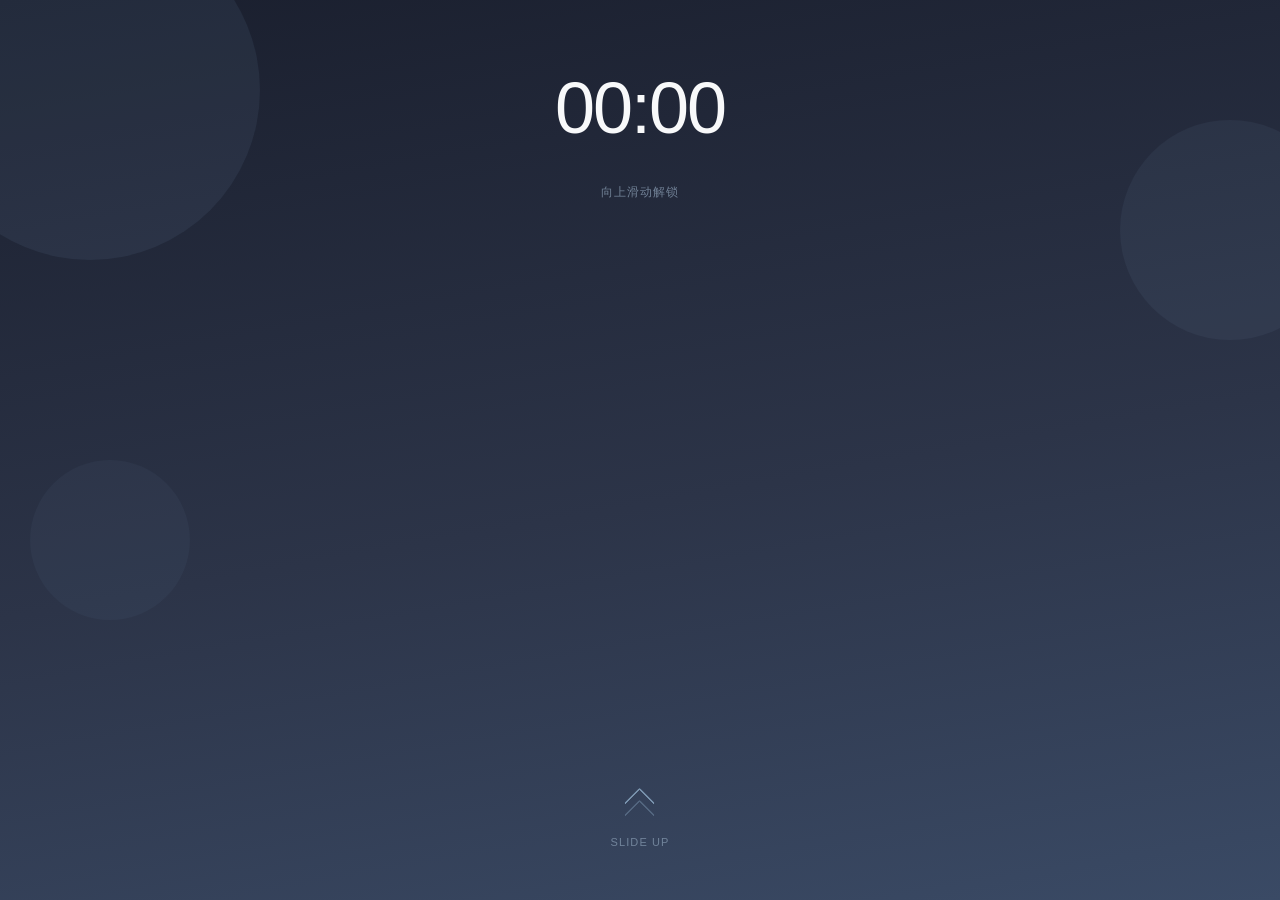
==== commit a6a0e72b: "Add files via upload" ====
--- a/index.html
+++ b/index.html
@@ -65,7 +65,7 @@
     });
   }
 
-  async function initScripts() {
+    async function initScripts() {
     await loadScript('app.js');
     await loadScript('settings.js');
     await loadScript('liao-core.js');
@@ -78,9 +78,12 @@
     await loadScript('liao-favorites.js');
     await loadScript('lockscreen.js');
     await loadScript('worldbook.js');
-    await loadScript('garden.js');
+    await loadScript('garden-core.js');   
+    await loadScript('garden-ui.js');     
+    await loadScript('garden-main.js');   
     initPrivacySettings();
   }
+
 
   function initPrivacySettings() {
     const gotoPrivacy = document.getElementById('goto-privacy');
